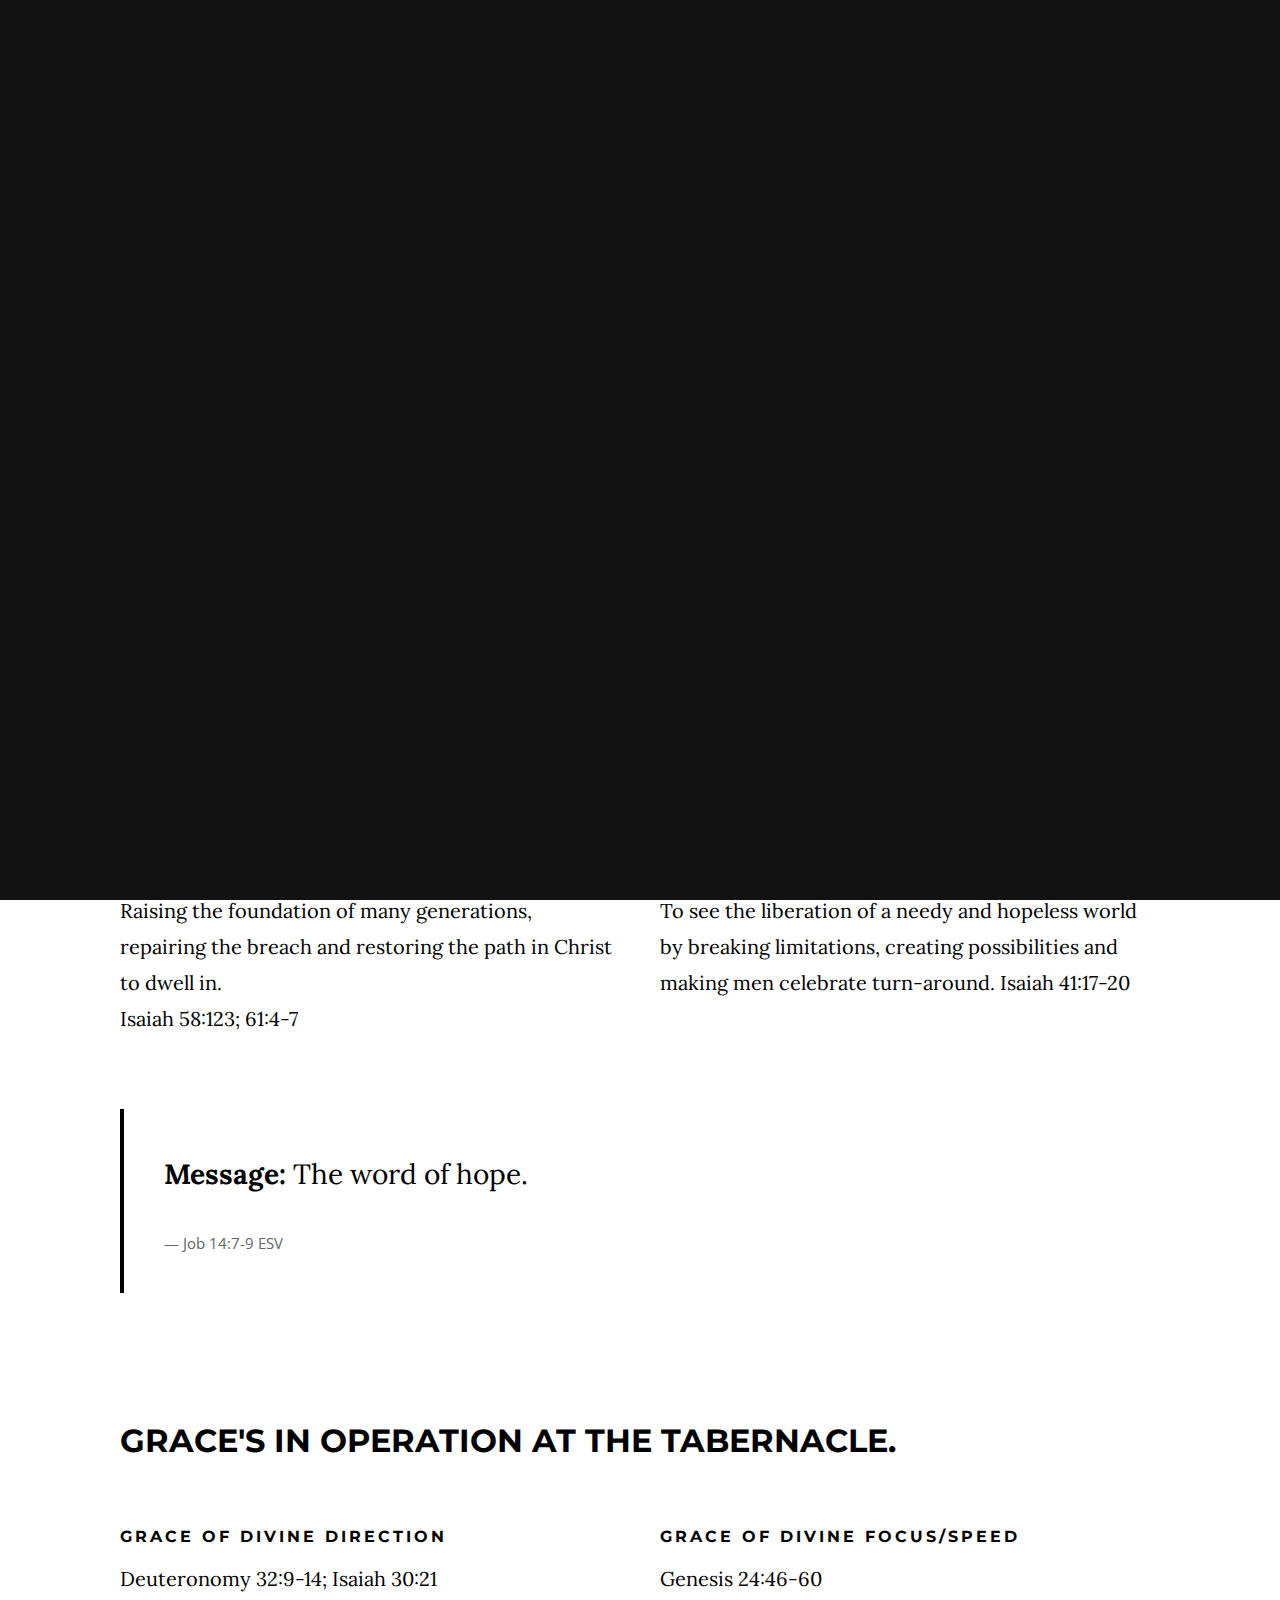
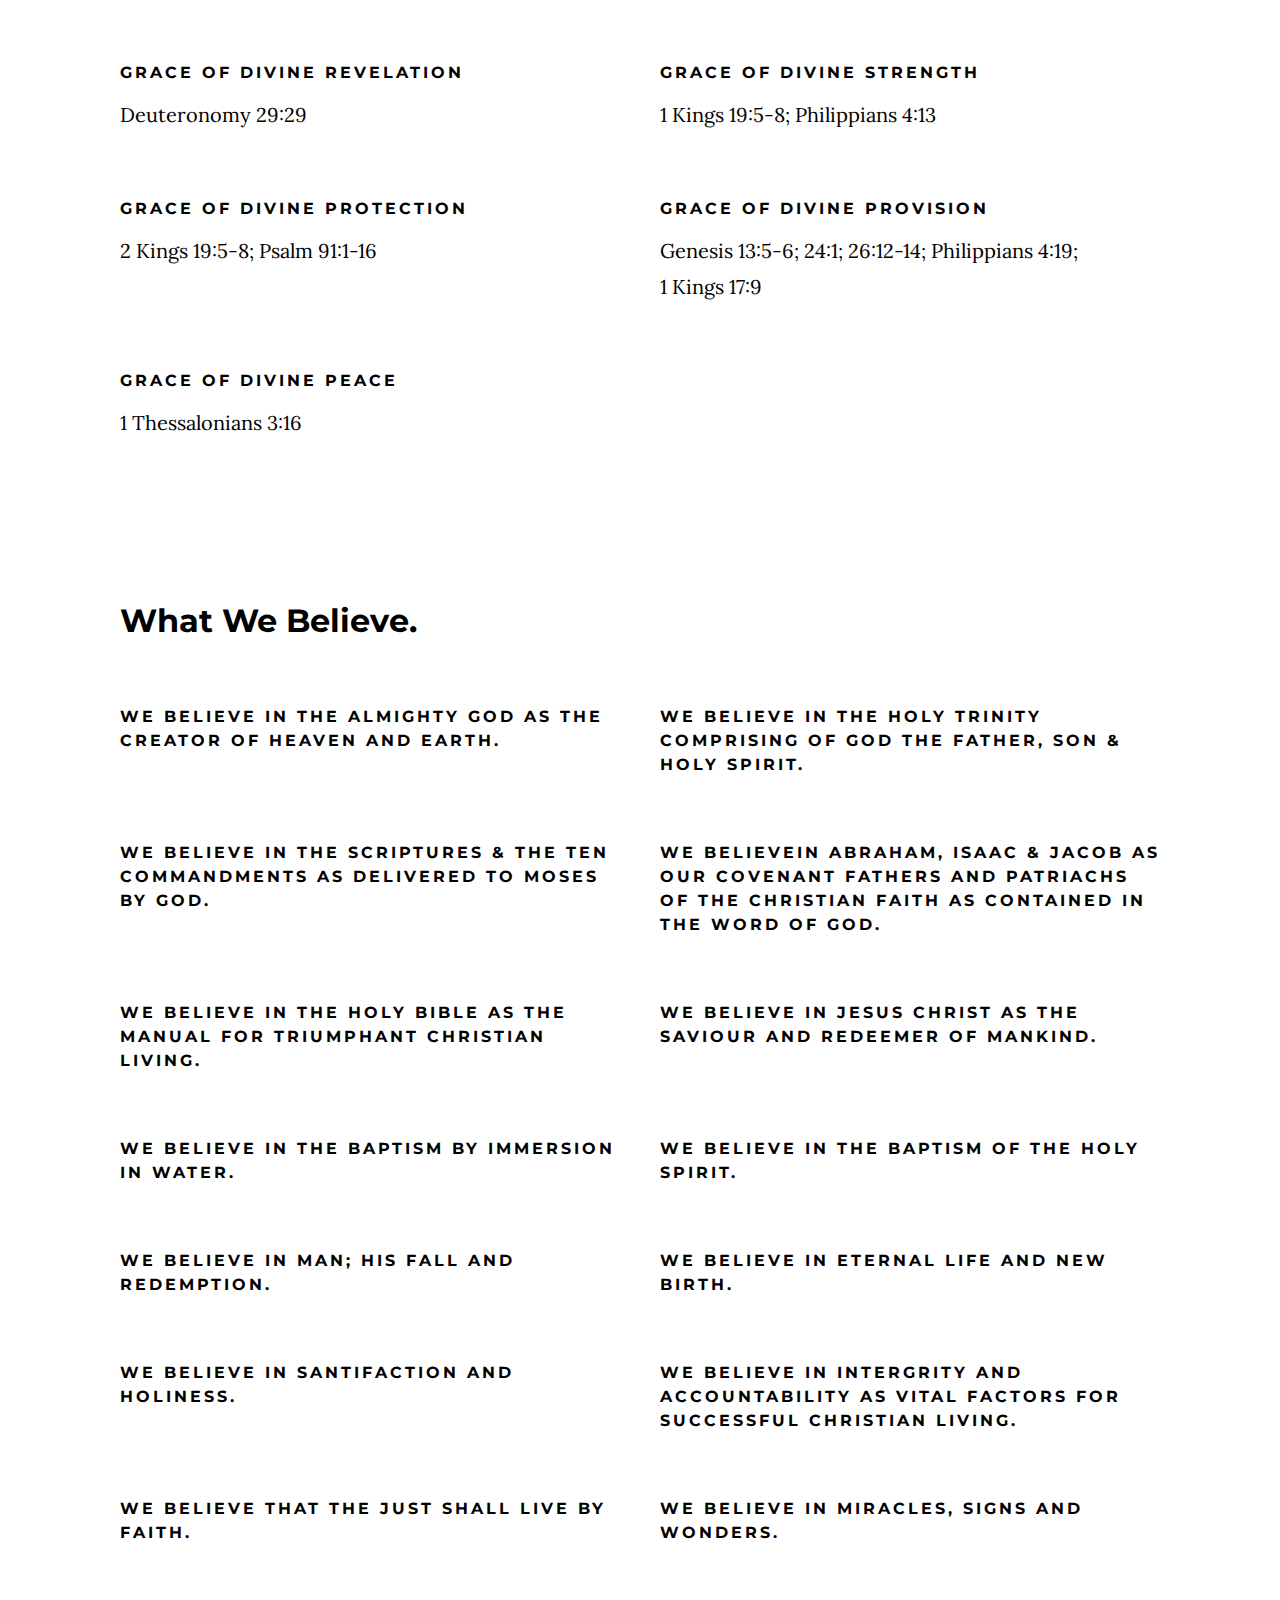
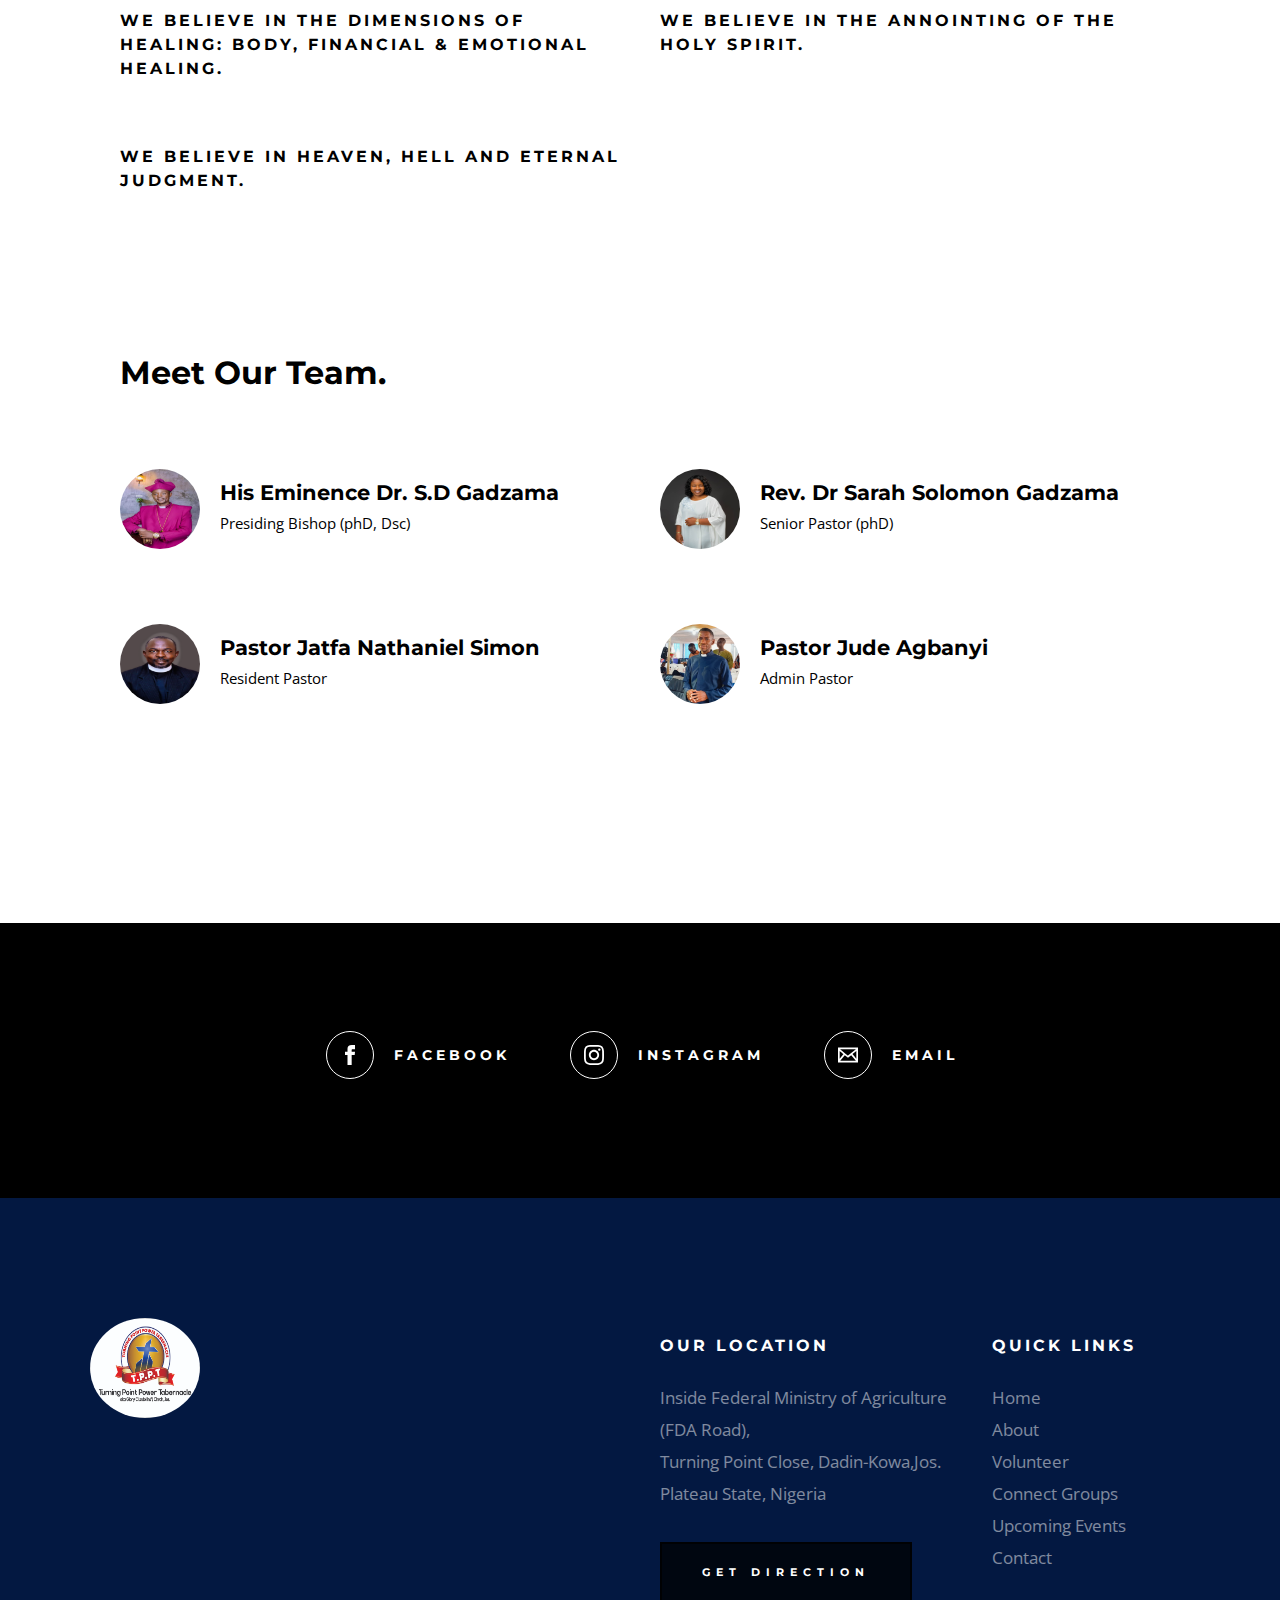
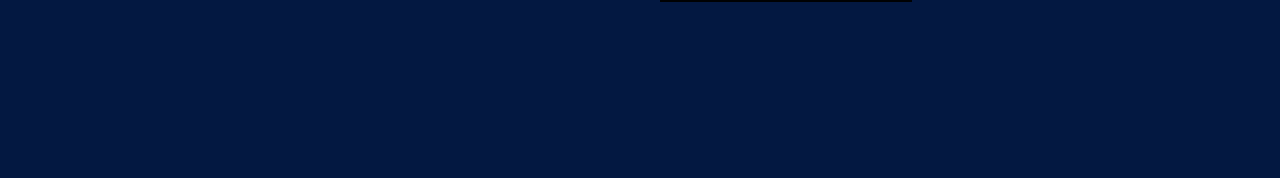
==== about.html @ caed2600 "first push" ====
<!DOCTYPE html>
<html class="no-js" lang="en">
<head>

    <!--- basic page needs
    ================================================== -->
    <meta charset="utf-8">
    <title>Tppt - About</title>
    <meta name="description" content="">
    <meta name="author" content="">

    <!-- mobile specific metas
    ================================================== -->
    <meta name="viewport" content="width=device-width, initial-scale=1">

    <!-- CSS
    ================================================== -->
    <link rel="stylesheet" href="css/base.css">
    <link rel="stylesheet" href="css/main.css">

    <!-- script
    ================================================== -->
    <script src="js/modernizr.js"></script>

    <!-- favicons
    ================================================== -->
    <link rel="apple-touch-icon" sizes="180x180" href="apple-touch-icon.png">
    <link rel="icon" type="image/png" sizes="32x32" href="favicon-32x32.png">
    <link rel="icon" type="image/png" sizes="16x16" href="favicon-16x16.png">
    <link rel="manifest" href="site.webmanifest">

</head>

<body id="top">

    <!-- preloader
    ================================================== -->
    <div id="preloader">
        <div id="loader" class="dots-jump">
            <div></div>
            <div></div>
            <div></div>
        </div>
    </div>


    <!-- header
    ================================================== -->
    <header class="s-header">

        <div class="header-logo">
            <a class="site-logo" href="index.html">
                <img src="images/Church Logo.jpg" alt="Homepage">
            </a>
        </div>

        <nav class="header-nav-wrap">
            <ul class="header-nav">
                <li><a href="index.html" title="Home">Home</a></li>
                <li class="current"><a href="about.html" title="About">About</a></li>
                <li><a href="events.html" title="Services">Events</a></li>
                <li><a href="contact.html" title="Contact us">Contact</a></li>	
            </ul>
        </nav>

        <a class="header-menu-toggle" href="#0"><span>Menu</span></a>

    </header> <!-- end s-header -->


    <!-- page header
    ================================================== -->
    <section class="page-header page-header--about">

        <div class="gradient-overlay"></div>
        <div class="row page-header__content">
            <div class="column">
                <h1>WE ARE TPPT</h1>
            </div>
        </div>

    </section> <!-- end page-header -->


    <!-- page content
    ================================================== -->
    <section class="page-content">

        <div class="row">
            <div class="column">

                <p class="lead drop-cap">
                   Mandate: Raise me a people of purpose that shall be honored,
                   men and women of affluence who shall have dominion by the 
                   demonstration of the power of God, teach them the principles,
                   it shall work anytime, any day, anywhere.
                   Isaiah 49:1-3
                </p>

                <div class="row">
                    <div class="column large-half medium-full">
                        <h2>Our Vision.</h2>
                        <p>
                        Raising the foundation of many generations, repairing 
                        the breach and restoring the path in Christ to dwell in. <br>
                        Isaiah 58:123; 61:4-7
                        </p>
                    </div>

                    <div class="column large-half medium-full">
                        <h2>Our Mission.</h2>
                        <p>
                        To see the liberation of a needy and hopeless world by
                        breaking limitations, creating possibilities and making
                        men celebrate turn-around.
                        Isaiah 41:17-20
                        </p>
                    </div>
                </div>

                <blockquote cite="http://where-i-got-my-info-from.com">
                    <p>
                    <b>Message:</b> The word of hope.
                    </p>
                    <cite>
                        <a href="#0">Job 14:7-9 ESV</a>
                    </cite>
                </blockquote>

                <br>

                <h2>GRACE'S IN OPERATION AT THE TABERNACLE.</h2>
                <div class="row block-large-1-2 block-1000-full block-list">
                    <div class="column block-list__item">
                        <h6>Grace of Divine Direction</h6>

                        <p>
                        Deuteronomy 32:9-14; Isaiah 30:21
                        </p>
                    </div>

                    <div class="column block-list__item">
                        <h6>Grace of Divine Focus/Speed</h6>

                        <p>
                        Genesis 24:46-60
                        </p>
                    </div>

                    <div class="column block-list__item">
                        <h6>Grace of Divine Revelation</h6>

                        <p>
                        Deuteronomy 29:29
                        </p>
                    </div>

                    <div class="column block-list__item">
                        <h6>Grace of Divine Strength</h6>

                        <p>
                        1 Kings 19:5-8; Philippians 4:13
                        </p>
                    </div>
                    <div class="column block-list__item">
                        <h6>Grace of Divine Protection</h6>

                        <p>
                        2 Kings 19:5-8; Psalm 91:1-16
                        </p>
                    </div>
                    <div class="column block-list__item">
                        <h6>Grace of Divine Provision</h6>

                        <p>
                        Genesis 13:5-6; 24:1; 26:12-14; Philippians 4:19;<br> 1 Kings 17:9
                        </p>
                    </div>
                    <div class="column block-list__item">
                        <h6>Grace of Divine Peace</h6>

                        <p>
                        1 Thessalonians 3:16
                        </p>
                    </div>

                </div> <!-- end block-list -->

                <br>

                <h2>What We Believe.</h2>

                <div class="row block-large-1-2 block-1000-full block-list">
                    <div class="column block-list__item">
                        <h6>We believe in the almighty God as
                            the creator of heaven and earth.</h6>
                        <p>
                       
                        </p>
                    </div>
                    <div class="column block-list__item">
                        <h6>
                        We believe in the Holy Trinity comprising of God the 
                        Father, Son & Holy Spirit.
                        </h6>
                        <p>

                        </p>
                    </div>
                    <div class="column block-list__item">
                        <h6>
                        We believe in the scriptures & the Ten Commandments as
                        delivered to Moses by God.
                        </h6>
                        <p>
                        
                        </p>
                    </div>
                    <div class="column block-list__item">
                        <h6>
                        We believein Abraham, Isaac & Jacob as our covenant 
                        fathers and Patriachs of the Christian faith as contained
                        in the word of God.
                        </h6>
                        <p>
                        
                        </p>
                    </div>
                    <div class="column block-list__item">
                        <h6>
                        We believe in the Holy Bible as the manual for
                        triumphant Christian living.
                        </h6>
                        <p>
                        
                        </p>
                    </div>
                    <div class="column block-list__item">
                        <h6>
                        We believe in Jesus Christ as the Saviour and redeemer of mankind.
                        </h6>
                        <p>
                        
                        </p>
                    </div>
                    <div class="column block-list__item">
                        <h6>
                        We believe in the baptism by immersion in water.
                        </h6>
                        <p>
                        
                        </p>
                    </div>
                    <div class="column block-list__item">
                        <h6>
                        We believe in the baptism of the Holy Spirit.
                        </h6>
                        <p>
                        
                        </p>
                    </div>
                    <div class="column block-list__item">
                        <h6>
                        We believe in man; his fall and redemption.
                        </h6>
                        <p>
                        
                        </p>
                    </div>
                    <div class="column block-list__item">
                        <h6>
                        We believe in eternal life and new birth.
                        </h6>
                        <p>
                        
                        </p>
                    </div>
                    <div class="column block-list__item">
                        <h6>
                        We believe in santifaction and holiness.
                        </h6>
                        <p>
                        
                        </p>
                    </div>
                    <div class="column block-list__item">
                        <h6>
                        We believe in intergrity and accountability as vital factors
                        for successful Christian living.
                        </h6>
                        <p>
                        
                        </p>
                    </div>
                    <div class="column block-list__item">
                        <h6>
                        We believe that the just shall live by faith.
                        </h6>
                        <p>
                        
                        </p>
                    </div>
                    <div class="column block-list__item">
                        <h6>
                        We believe in miracles, signs and wonders.
                        </h6>
                        <p>
                        
                        </p>
                    </div>
                    <div class="column block-list__item">
                        <h6>
                        We believe in the dimensions of healing: body, financial &
                        emotional healing.
                        </h6>
                        <p>
                        
                        </p>
                    </div>
                    <div class="column block-list__item">
                        <h6>
                        We believe in the annointing of the Holy Spirit.
                        </h6>
                        <p>
                        
                        </p>
                    </div>
                    <div class="column block-list__item">
                        <h6>
                        We believe in heaven, hell and eternal judgment.
                        </h6>
                        <p>
                        
                        </p>
                    </div>
                </div> <!-- end block-list -->

                <br>

                <h2>Meet Our Team.</h2>

                <div class="row block-large-1-2 block-tab-full church-staff">
                    <div class="column church-staff__item">
                        <div class="church-staff__header">
                            <div class="church-staff__picture">
                                <img src="images/avatars/IMG-20240428-WA0007.jpg" alt="">
                            </div>
                            <h4 class="church-staff__name">
                                His Eminence Dr. S.D Gadzama
                                <span class="church-staff__position">
                                    Presiding Bishop (phD, Dsc)
                                </span>
                            </h4>
                        </div>

                        <p>
                       
                        </p>
                    </div>

                    <div class="column church-staff__item">
                        <div class="church-staff__header">
                            <div class="church-staff__picture">
                                <img src="images/avatars/IMG-20240130-WA0029.jpg" alt="">
                            </div>
                            <h4 class="church-staff__name">
                                Rev. Dr Sarah Solomon Gadzama
                                <span class="church-staff__position">
                                    Senior Pastor (phD)
                                </span>
                            </h4>
                        </div>

                        <p>
                        
                        </p>
                    </div>

                    <div class="column church-staff__item">
                        <div class="church-staff__header">
                            <div class="church-staff__picture">
                                <img src="images/avatars/DSC_0619.jpg" alt="">
                            </div>
                            <h4 class="church-staff__name">
                                Pastor Jatfa Nathaniel Simon 
                                <span class="church-staff__position">
                                    Resident Pastor
                                </span>
                            </h4>
                        </div>
    
                        <p>
                        
                        </p>
                    </div>

                    <div class="column church-staff__item">
                        <div class="church-staff__header">
                            <div class="church-staff__picture">
                                <img src="images/avatars/SAVE_20240624_092114.jpg" alt="">
                            </div>
                            <h4 class="church-staff__name">
                                Pastor Jude Agbanyi
                                <span class="church-staff__position">
                                    Admin Pastor
                                </span>
                            </h4>
                        </div>
    
                        <p>
                        
                        </p>
                    </div>


                </div> <!-- end church staff -->

            </div>
        </div>

    </section> <!-- end page content -->


    <!-- Social
    ================================================== -->
    <section class="s-social">
            
        <div class="row social-content">
            <div class="column">
                <ul class="social-list">
                    <li class="social-list__item">
                        <a href="https://www.facebook.com/share/EWhKwpKGWEic99FN/?mibextid=qi2Omg" title="">
                            <span class="social-list__icon social-list__icon--facebook"></span>
                            <span class="social-list__text">Facebook</span>
                        </a>
                    </li>
                    <!-- <li class="social-list__item">
                        <a href="#0" title="">
                            <span class="social-list__icon social-list__icon--twitter"></span>
                            <span class="social-list__text">Twitter</span>
                        </a>
                    </li> -->
                    <li class="social-list__item">
                        <a href="https://www.instagram.com/turning_point_power_tabernacle?utm_source=qr&igsh=MW9lNXdpdnQ3dms4bA==" title="">
                            <span class="social-list__icon social-list__icon--instagram"></span>
                            <span class="social-list__text">Instagram</span>
                        </a>
                    </li>
                    <li class="social-list__item">
                        <a href="#0" title="">
                            <span class="social-list__icon social-list__icon--email"></span>
                            <span class="social-list__text">Email</span>
                        </a>
                    </li>
                </ul>
            </div>
        </div> <!-- end social-content -->

    </section> <!-- end s-social -->


    <!-- footer
    ================================================== -->
    <footer class="s-footer">

        <div class="row footer-top">
            <div class="column large-4 medium-5 tab-full">
                <div class="footer-logo">
                    <a class="site-footer-logo" href="index.html">
                        <img src="images/Church Logo.jpg" alt="Homepage">
                    </a>
                </div>  <!-- footer-logo -->
                <p>
                
                </p>
            </div>
            <div class="column large-half tab-full">
                <div class="row">
                    <div class="column large-7 medium-full">
                        <h4 class="h6">Our Location</h4>
                        <p>
                        Inside Federal Ministry of Agriculture (FDA Road), <br>
                        Turning Point Close, Dadin-Kowa,Jos. <br>
                        Plateau State, Nigeria
                        </p>
        
                        <p>
                        <a href="https://maps.app.goo.gl/9jNguGJndqTiwEg6A" target="_blank" class="btn btn--footer">Get Direction</a>
                        </p>
                    </div>
                    <div class="column large-5 medium-full">
                        <h4 class="h6">Quick Links</h4>
                        <ul class="footer-list">
                            <li><a href="index.html">Home</a></li>
                            <li><a href="about.html">About</a></li>
                            <li><a href="volunteer.html">Volunteer</a></li>
                            <li><a href="connect-group.html">Connect Groups</a></li>
                            <li><a href="events.html">Upcoming Events</a></li>
                            <li><a href="contact.html">Contact</a></li>
                        </ul>
                    </div>
                </div>
            </div>
        </div> <!-- end footer-top -->

        <div class="row footer-bottom">
            <div class="column ss-copyright">
              
            </div>
        </div> <!-- footer-bottom -->

        <div class="ss-go-top">
            <a class="smoothscroll" title="Back to Top" href="#top">
                <svg xmlns="http://www.w3.org/2000/svg" width="24" height="24" viewBox="0 0 24 24"><path d="M12 0l8 9h-6v15h-4v-15h-6z"/></svg>
            </a>
        </div> <!-- ss-go-top -->

    </footer> <!-- end s-footer -->


    <!-- Java Script
    ================================================== -->
    <script src="js/jquery-3.2.1.min.js"></script>
    <script src="js/plugins.js"></script>
    <script src="js/main.js"></script>

</body>
---- css/base.css ----
/* =================================================================== 
 *  Hesed Base Stylesheet
 *  Ver. 1.0.0
 *  07-25-2019
 *  ------------------------------------------------------------------
 *
 *  TOC:
 *	# imports 
 *	# normalize
 *	# grid v2.1.0
 *	# block grids
 *	# MISC
 *
 * =================================================================== */

/* ===================================================================
 * # imports 
 *
 * ------------------------------------------------------------------- */
@import url("https://fonts.googleapis.com/css?family=Montserrat:400,500,600,700|Open+Sans:300,400,500,600,700|Lora:400,400i,700,700i&display=swap");


/* ==========================================================================
 * # normalize
 * normalize.css v8.0.1 | MIT License |
 * github.com/necolas/normalize.css
 *
 * -------------------------------------------------------------------------- */

/* ------------------------------------------------------------------- 
 * ## document
 * ------------------------------------------------------------------- */

/* 1. Correct the line height in all browsers.
 * 2. Prevent adjustments of font size after orientation changes in iOS.*/
html {
	line-height: 1.15;  /* 1 */
	-webkit-text-size-adjust: 100%;  /* 2 */
}

/* ------------------------------------------------------------------- 
 * ## sections
 * ------------------------------------------------------------------- */

/* Remove the margin in all browsers. */
body {
	margin: 0;
}

/* Render the `main` element consistently in IE. */
main {
	display: block;
}

/* Correct the font size and margin on `h1` elements within `section` and
 * `article` contexts in Chrome, Firefox, and Safari. */
h1 {
	font-size: 2em;
	margin: 0.67em 0;
}

/* ------------------------------------------------------------------- 
 * ## grouping
 * ------------------------------------------------------------------- */

/* 1. Add the correct box sizing in Firefox.
 * 2. Show the overflow in Edge and IE. */
hr {
	box-sizing: content-box;  /* 1 */
	height: 0;  /* 1 */
	overflow: visible;  /* 2 */
}

/* 1. Correct the inheritance and scaling of font size in all browsers.
 * 2. Correct the odd `em` font sizing in all browsers. */
pre {
	font-family: monospace, monospace;  /* 1 */
	font-size: 1em;  /* 2 */
}

/* ------------------------------------------------------------------- 
 * ## text-level semantics
 * ------------------------------------------------------------------- */

/* Remove the gray background on active links in IE 10. */
a {
	background-color: transparent;
}

/* 1. Remove the bottom border in Chrome 57-
 * 2. Add the correct text decoration in Chrome, Edge, IE, Opera, and Safari. */
abbr[title] {
	border-bottom: none;  /* 1 */
	text-decoration: underline;  /* 2 */
	text-decoration: underline dotted;  /* 2 */
}

/* Add the correct font weight in Chrome, Edge, and Safari. */
b,
strong {
	font-weight: bolder;
}

/* 1. Correct the inheritance and scaling of font size in all browsers.
 * 2. Correct the odd `em` font sizing in all browsers. */
code,
kbd,
samp {
	font-family: monospace, monospace;  /* 1 */
	font-size: 1em;  /* 2 */
}

/* Add the correct font size in all browsers. */
small {
	font-size: 80%;
}

/* Prevent `sub` and `sup` elements from affecting the line height in
 * all browsers. */
sub,
sup {
	font-size: 75%;
	line-height: 0;
	position: relative;
	vertical-align: baseline;
}

sub {
	bottom: -0.25em;
}

sup {
	top: -0.5em;
}

/* ------------------------------------------------------------------- 
 * ## embedded content
 * ------------------------------------------------------------------- */

/* Remove the border on images inside links in IE 10. */
img {
	border-style: none;
}

/* ------------------------------------------------------------------- 
 * ## forms
 * ------------------------------------------------------------------- */

/* 1. Change the font styles in all browsers.
 * 2. Remove the margin in Firefox and Safari. */
button,
input,
optgroup,
select,
textarea {
	font-family: inherit;  /* 1 */
	font-size: 100%;  /* 1 */
	line-height: 1.15;  /* 1 */
	margin: 0;  /* 2 */
}

/* Show the overflow in IE.
 * 1. Show the overflow in Edge. */
button,
input {

	/* 1 */
	overflow: visible;
}

/* Remove the inheritance of text transform in Edge, Firefox, and IE.
 * 1. Remove the inheritance of text transform in Firefox. */
button,
select {

	/* 1 */
	text-transform: none;
}

/* Correct the inability to style clickable types in iOS and Safari. */
button,
[type="button"],
[type="reset"],
[type="submit"] {
	-webkit-appearance: button;
}

/* Remove the inner border and padding in Firefox. */
button::-moz-focus-inner,
[type="button"]::-moz-focus-inner,
[type="reset"]::-moz-focus-inner,
[type="submit"]::-moz-focus-inner {
	border-style: none;
	padding: 0;
}

/* Restore the focus styles unset by the previous rule. */
button:-moz-focusring,
[type="button"]:-moz-focusring,
[type="reset"]:-moz-focusring,
[type="submit"]:-moz-focusring {
	outline: 1px dotted ButtonText;
}

/* Correct the padding in Firefox. */
fieldset {
	padding: 0.35em 0.75em 0.625em;
}

/* 1. Correct the text wrapping in Edge and IE.
 * 2. Correct the color inheritance from `fieldset` elements in IE.
 * 3. Remove the padding so developers are not caught out when they zero out
 *    `fieldset` elements in all browsers. */
legend {
	box-sizing: border-box;  /* 1 */
	color: inherit;  /* 2 */
	display: table;  /* 1 */
	max-width: 100%;  /* 1 */
	padding: 0;  /* 3 */
	white-space: normal;  /* 1 */
}

/* Add the correct vertical alignment in Chrome, Firefox, and Opera. */
progress {
	vertical-align: baseline;
}

/* Remove the default vertical scrollbar in IE 10+. */
textarea {
	overflow: auto;
}

/* 1. Add the correct box sizing in IE 10.
 * 2. Remove the padding in IE 10. */
[type="checkbox"],
[type="radio"] {
	box-sizing: border-box;  /* 1 */
	padding: 0;  /* 2 */
}

/* Correct the cursor style of increment and decrement buttons in Chrome. */
[type="number"]::-webkit-inner-spin-button,
[type="number"]::-webkit-outer-spin-button {
	height: auto;
}

/* 1. Correct the odd appearance in Chrome and Safari.
 * 2. Correct the outline style in Safari. */
[type="search"] {
	-webkit-appearance: textfield;  /* 1 */
	outline-offset: -2px;  /* 2 */
}

/* Remove the inner padding in Chrome and Safari on macOS. */
[type="search"]::-webkit-search-decoration {
	-webkit-appearance: none;
}

/* 1. Correct the inability to style clickable types in iOS and Safari.
 * 2. Change font properties to `inherit` in Safari. */
::-webkit-file-upload-button {
	-webkit-appearance: button;  /* 1 */
	font: inherit;  /* 2 */
}

/* ------------------------------------------------------------------- 
 * ## interactive
 * ------------------------------------------------------------------- */

/* Add the correct display in Edge, IE 10+, and Firefox. */
details {
	display: block;
}

/* Add the correct display in all browsers. */
summary {
	display: list-item;
}

/* ------------------------------------------------------------------- 
 * ## misc
 * ------------------------------------------------------------------- */

/* Add the correct display in IE 10+. */
template {
	display: none;
}

/* Add the correct display in IE 10. */
[hidden] {
	display: none;
}


/* ===================================================================
 * # basic/base setup styles
 *
 * ------------------------------------------------------------------- */
html {
	font-size: 62.5%;
	box-sizing: border-box;
}

*,
*::before,
*::after {
	box-sizing: inherit;
}

body {
	font-weight: normal;
	line-height: 1;
	word-wrap: break-word;
	-moz-font-smoothing: grayscale;
	-moz-osx-font-smoothing: grayscale;
	-webkit-font-smoothing: antialiased;
	-webkit-overflow-scrolling: touch;
	-webkit-text-size-adjust: none;
}

/* ------------------------------------------------------------------- 
 * ## Media
 * ------------------------------------------------------------------- */
svg,
img,
video
embed,
iframe,
object {
	max-width: 100%;
	height: auto;
}

/* ------------------------------------------------------------------- 
 * ## Typography resets 
 * ------------------------------------------------------------------- */
div,
dl,
dt,
dd,
ul,
ol,
li,
h1,
h2,
h3,
h4,
h5,
h6,
pre,
form,
p,
blockquote,
th,
td {
	margin: 0;
	padding: 0;
}

p {
	font-size: inherit;
	text-rendering: optimizeLegibility;
}

em,
i {
	font-style: italic;
	line-height: inherit;
}

strong,
b {
	font-weight: bold;
	line-height: inherit;
}

small {
	font-size: 60%;
	line-height: inherit;
}

ol,
ul {
	list-style: none;
}

li {
	display: block;
}

/* ------------------------------------------------------------------- 
 * ## links
 * ------------------------------------------------------------------- */
a {
	text-decoration: none;
	line-height: inherit;
}

a img {
	border: none;
}

/* ------------------------------------------------------------------- 
 * ## inputs
 * ------------------------------------------------------------------- */
fieldset {
	margin: 0;
	padding: 0;
}

input[type="email"],
input[type="number"],
input[type="search"],
input[type="text"],
input[type="tel"],
input[type="url"],
input[type="password"],
textarea {
	-webkit-appearance: none;
	-moz-appearance: none;
	appearance: none;
}


/* ===================================================================
 * # grid v2.1.0
 *
 *   -----------------------------------------------------------------
 * - Grid breakpoints are based on MAXIMUM WIDTH media queries, 
 *   meaning they apply to that one breakpoint and ALL THOSE BELOW IT.
 * - Grid columns without a specified width will automatically layout 
 *   as equal width columns.
 * ------------------------------------------------------------------- */

/* rows
 * ------------------------------------- */
.row {
	width: 89%;
	max-width: 1340px;
	margin: 0 auto;
	display: -ms-flexbox;
	display: -webkit-flex;
	display: flex;
	-webkit-flex-flow: row wrap;
	-ms-flex-flow: row wrap;
	flex-flow: row wrap;
}

.row .row {
	width: auto;
	max-width: none;
	margin-left: -20px;
	margin-right: -20px;
}

/* columns
 * -------------------------------------- */
.column {
	-webkit-flex: 1 1 0%;
	-ms-flex: 1 1 0%;
	flex: 1 1 0%;
	padding: 0 20px;
}

.collapse > .column,
.column.collapse {
	padding: 0;
}

/* flex row containers utility classes
 * ----------------------------------------- */
.row.row-wrap {
	-webkit-flex-wrap: wrap;
	-ms-flex-wrap: wrap;
	flex-wrap: wrap;
}

.row.row-nowrap {
	-webkit-flex-wrap: nowrap;
	-ms-flex-wrap: none;
	flex-wrap: nowrap;
}

.row.row-y-top {
	-webkit-align-items: flex-start;
	-ms-flex-align: start;
	align-items: flex-start;
}

.row.row-y-bottom {
	-webkit-align-items: flex-end;
	-ms-flex-align: end;
	align-items: flex-end;
}

.row.row-y-center {
	-webkit-align-items: center;
	-ms-flex-align: center;
	align-items: center;
}

.row.row-stretch {
	-webkit-align-items: stretch;
	-ms-flex-align: stretch;
	align-items: stretch;
}

.row.row-baseline {
	-webkit-align-items: baseline;
	-ms-flex-align: baseline;
	align-items: baseline;
}

.row.row-x-left {
	-ms-flex-pack: start;
	-webkit-justify-content: flex-start;
	justify-content: flex-start;
}

.row.row-x-right {
	-ms-flex-pack: end;
	-webkit-justify-content: flex-end;
	justify-content: flex-end;
}

.row.row-x-center {
	-ms-flex-pack: center;
	-webkit-justify-content: center;
	justify-content: center;
}

/* flex item utility alignment classes
 * ----------------------------------------- */
.align-center {
	margin: auto;
	-webkit-align-self: center;
	-ms-flex-item-align: center;
	align-self: center;
}

.align-left {
	margin-right: auto;
	-webkit-align-self: center;
	-ms-flex-item-align: center;
	align-self: center;
}

.align-right {
	margin-left: auto;
	-webkit-align-self: center;
	-ms-flex-item-align: center;
	align-self: center;
}

.align-x-center {
	margin-right: auto;
	margin-left: auto;
}

.align-x-left {
	margin-right: auto;
}

.align-x-right {
	margin-left: auto;
}

.align-y-center {
	-webkit-align-self: center;
	-ms-flex-item-align: center;
	align-self: center;
}

.align-y-top {
	-webkit-align-self: flex-start;
	-ms-flex-item-align: start;
	align-self: flex-start;
}

.align-y-bottom {
	-webkit-align-self: flex-end;
	-ms-flex-item-align: end;
	align-self: flex-end;
}

/* large screen column widths 
 * -------------------------------------- */
.large-1 {
	-webkit-flex: 0 0 8.33333%;
	-ms-flex: 0 0 8.33333%;
	flex: 0 0 8.33333%;
	max-width: 8.33333%;
}

.large-2 {
	-webkit-flex: 0 0 16.66667%;
	-ms-flex: 0 0 16.66667%;
	flex: 0 0 16.66667%;
	max-width: 16.66667%;
}

.large-3 {
	-webkit-flex: 0 0 25%;
	-ms-flex: 0 0 25%;
	flex: 0 0 25%;
	max-width: 25%;
}

.large-4 {
	-webkit-flex: 0 0 33.33333%;
	-ms-flex: 0 0 33.33333%;
	flex: 0 0 33.33333%;
	max-width: 33.33333%;
}

.large-5 {
	-webkit-flex: 0 0 41.66667%;
	-ms-flex: 0 0 41.66667%;
	flex: 0 0 41.66667%;
	max-width: 41.66667%;
}

.large-6,
.large-half {
	-webkit-flex: 0 0 50%;
	-ms-flex: 0 0 50%;
	flex: 0 0 50%;
	max-width: 50%;
}

.large-7 {
	-webkit-flex: 0 0 58.33333%;
	-ms-flex: 0 0 58.33333%;
	flex: 0 0 58.33333%;
	max-width: 58.33333%;
}

.large-8 {
	-webkit-flex: 0 0 66.66667%;
	-ms-flex: 0 0 66.66667%;
	flex: 0 0 66.66667%;
	max-width: 66.66667%;
}

.large-9 {
	-webkit-flex: 0 0 75%;
	-ms-flex: 0 0 75%;
	flex: 0 0 75%;
	max-width: 75%;
}

.large-10 {
	-webkit-flex: 0 0 83.33333%;
	-ms-flex: 0 0 83.33333%;
	flex: 0 0 83.33333%;
	max-width: 83.33333%;
}

.large-11 {
	-webkit-flex: 0 0 91.66667%;
	-ms-flex: 0 0 91.66667%;
	flex: 0 0 91.66667%;
	max-width: 91.66667%;
}

.large-12,
.large-full {
	-webkit-flex: 0 0 100%;
	-ms-flex: 0 0 100%;
	flex: 0 0 100%;
	max-width: 100%;
}

/* ------------------------------------------------------------------- 
 * ## medium screen devices
 * ------------------------------------------------------------------- */
@media screen and (max-width:1200px) {
	.row .row {
		margin-left: -16px;
		margin-right: -16px;
	}

	.column {
		padding: 0 16px;
	}

	.medium-1 {
		-webkit-flex: 0 0 8.33333%;
		-ms-flex: 0 0 8.33333%;
		flex: 0 0 8.33333%;
		max-width: 8.33333%;
	}

	.medium-2 {
		-webkit-flex: 0 0 16.66667%;
		-ms-flex: 0 0 16.66667%;
		flex: 0 0 16.66667%;
		max-width: 16.66667%;
	}

	.medium-3 {
		-webkit-flex: 0 0 25%;
		-ms-flex: 0 0 25%;
		flex: 0 0 25%;
		max-width: 25%;
	}

	.medium-4 {
		-webkit-flex: 0 0 33.33333%;
		-ms-flex: 0 0 33.33333%;
		flex: 0 0 33.33333%;
		max-width: 33.33333%;
	}

	.medium-5 {
		-webkit-flex: 0 0 41.66667%;
		-ms-flex: 0 0 41.66667%;
		flex: 0 0 41.66667%;
		max-width: 41.66667%;
	}

	.medium-6,
	.medium-half {
		-webkit-flex: 0 0 50%;
		-ms-flex: 0 0 50%;
		flex: 0 0 50%;
		max-width: 50%;
	}

	.medium-7 {
		-webkit-flex: 0 0 58.33333%;
		-ms-flex: 0 0 58.33333%;
		flex: 0 0 58.33333%;
		max-width: 58.33333%;
	}

	.medium-8 {
		-webkit-flex: 0 0 66.66667%;
		-ms-flex: 0 0 66.66667%;
		flex: 0 0 66.66667%;
		max-width: 66.66667%;
	}

	.medium-9 {
		-webkit-flex: 0 0 75%;
		-ms-flex: 0 0 75%;
		flex: 0 0 75%;
		max-width: 75%;
	}

	.medium-10 {
		-webkit-flex: 0 0 83.33333%;
		-ms-flex: 0 0 83.33333%;
		flex: 0 0 83.33333%;
		max-width: 83.33333%;
	}

	.medium-11 {
		-webkit-flex: 0 0 91.66667%;
		-ms-flex: 0 0 91.66667%;
		flex: 0 0 91.66667%;
		max-width: 91.66667%;
	}

	.medium-12,
	.medium-full {
		-webkit-flex: 0 0 100%;
		-ms-flex: 0 0 100%;
		flex: 0 0 100%;
		max-width: 100%;
	}

}

/* ------------------------------------------------------------------- 
 * ## tablets
 * ------------------------------------------------------------------- */
@media screen and (max-width:800px) {
	.tab-1 {
		-webkit-flex: 0 0 8.33333%;
		-ms-flex: 0 0 8.33333%;
		flex: 0 0 8.33333%;
		max-width: 8.33333%;
	}

	.tab-2 {
		-webkit-flex: 0 0 16.66667%;
		-ms-flex: 0 0 16.66667%;
		flex: 0 0 16.66667%;
		max-width: 16.66667%;
	}

	.tab-3 {
		-webkit-flex: 0 0 25%;
		-ms-flex: 0 0 25%;
		flex: 0 0 25%;
		max-width: 25%;
	}

	.tab-4 {
		-webkit-flex: 0 0 33.33333%;
		-ms-flex: 0 0 33.33333%;
		flex: 0 0 33.33333%;
		max-width: 33.33333%;
	}

	.tab-5 {
		-webkit-flex: 0 0 41.66667%;
		-ms-flex: 0 0 41.66667%;
		flex: 0 0 41.66667%;
		max-width: 41.66667%;
	}

	.tab-6,
	.tab-half {
		-webkit-flex: 0 0 50%;
		-ms-flex: 0 0 50%;
		flex: 0 0 50%;
		max-width: 50%;
	}

	.tab-7 {
		-webkit-flex: 0 0 58.33333%;
		-ms-flex: 0 0 58.33333%;
		flex: 0 0 58.33333%;
		max-width: 58.33333%;
	}

	.tab-8 {
		-webkit-flex: 0 0 66.66667%;
		-ms-flex: 0 0 66.66667%;
		flex: 0 0 66.66667%;
		max-width: 66.66667%;
	}

	.tab-9 {
		-webkit-flex: 0 0 75%;
		-ms-flex: 0 0 75%;
		flex: 0 0 75%;
		max-width: 75%;
	}

	.tab-10 {
		-webkit-flex: 0 0 83.33333%;
		-ms-flex: 0 0 83.33333%;
		flex: 0 0 83.33333%;
		max-width: 83.33333%;
	}

	.tab-11 {
		-webkit-flex: 0 0 91.66667%;
		-ms-flex: 0 0 91.66667%;
		flex: 0 0 91.66667%;
		max-width: 91.66667%;
	}

	.tab-12,
	.tab-full {
		-webkit-flex: 0 0 100%;
		-ms-flex: 0 0 100%;
		flex: 0 0 100%;
		max-width: 100%;
	}

	.hide-on-tablet {
		display: none;
	}

}

/* ------------------------------------------------------------------- 
 * ## mobile devices 
 * ------------------------------------------------------------------- */
@media screen and (max-width:600px) {
	.row {
		width: 100%;
		padding-left: 25px;
		padding-right: 25px;
	}

	.row .row {
		margin-left: -10px;
		margin-right: -10px;
		padding-left: 0;
		padding-right: 0;
	}

	.column {
		padding: 0 10px;
	}

	.mob-1 {
		-webkit-flex: 0 0 8.33333%;
		-ms-flex: 0 0 8.33333%;
		flex: 0 0 8.33333%;
		max-width: 8.33333%;
	}

	.mob-2 {
		-webkit-flex: 0 0 16.66667%;
		-ms-flex: 0 0 16.66667%;
		flex: 0 0 16.66667%;
		max-width: 16.66667%;
	}

	.mob-3 {
		-webkit-flex: 0 0 25%;
		-ms-flex: 0 0 25%;
		flex: 0 0 25%;
		max-width: 25%;
	}

	.mob-4 {
		-webkit-flex: 0 0 33.33333%;
		-ms-flex: 0 0 33.33333%;
		flex: 0 0 33.33333%;
		max-width: 33.33333%;
	}

	.mob-5 {
		-webkit-flex: 0 0 41.66667%;
		-ms-flex: 0 0 41.66667%;
		flex: 0 0 41.66667%;
		max-width: 41.66667%;
	}

	.mob-6,
	.mob-half {
		-webkit-flex: 0 0 50%;
		-ms-flex: 0 0 50%;
		flex: 0 0 50%;
		max-width: 50%;
	}

	.mob-7 {
		-webkit-flex: 0 0 58.33333%;
		-ms-flex: 0 0 58.33333%;
		flex: 0 0 58.33333%;
		max-width: 58.33333%;
	}

	.mob-8 {
		-webkit-flex: 0 0 66.66667%;
		-ms-flex: 0 0 66.66667%;
		flex: 0 0 66.66667%;
		max-width: 66.66667%;
	}

	.mob-9 {
		-webkit-flex: 0 0 75%;
		-ms-flex: 0 0 75%;
		flex: 0 0 75%;
		max-width: 75%;
	}

	.mob-10 {
		-webkit-flex: 0 0 83.33333%;
		-ms-flex: 0 0 83.33333%;
		flex: 0 0 83.33333%;
		max-width: 83.33333%;
	}

	.mob-11 {
		-webkit-flex: 0 0 91.66667%;
		-ms-flex: 0 0 91.66667%;
		flex: 0 0 91.66667%;
		max-width: 91.66667%;
	}

	.mob-12,
	.mob-full {
		-webkit-flex: 0 0 100%;
		-ms-flex: 0 0 100%;
		flex: 0 0 100%;
		max-width: 100%;
	}

	.hide-on-mobile {
		display: none;
	}

}

/* ------------------------------------------------------------------- 
 * ## small mobile devices <= 400px
 * ------------------------------------------------------------------- */
@media screen and (max-width:400px) {
	.row {
		padding-left: 22px;
		padding-right: 22px;
	}

	.row .row {
		margin-left: 0;
		margin-right: 0;
	}

	.column {
		-webkit-flex: 0 0 100%;
		-ms-flex: 0 0 100%;
		flex: 0 0 100%;
		max-width: 100%;
		width: 100%;
		margin-left: 0;
		margin-right: 0;
		padding: 0;
	}

}


/* ===================================================================
 * # block grids
 *
 * -------------------------------------------------------------------
 * Equally-sized columns define at parent/row level.
 * ------------------------------------------------------------------- */
.block-large-1-8 > .column {
	-webkit-flex: 0 0 12.5%;
	-ms-flex: 0 0 12.5%;
	flex: 0 0 12.5%;
	max-width: 12.5%;
}

.block-large-1-6 > .column {
	-webkit-flex: 0 0 16.66667%;
	-ms-flex: 0 0 16.66667%;
	flex: 0 0 16.66667%;
	max-width: 16.66667%;
}

.block-large-1-5 > .column {
	-webkit-flex: 0 0 20%;
	-ms-flex: 0 0 20%;
	flex: 0 0 20%;
	max-width: 20%;
}

.block-large-1-4 > .column {
	-webkit-flex: 0 0 25%;
	-ms-flex: 0 0 25%;
	flex: 0 0 25%;
	max-width: 25%;
}

.block-large-1-3 > .column {
	-webkit-flex: 0 0 33.33333%;
	-ms-flex: 0 0 33.33333%;
	flex: 0 0 33.33333%;
	max-width: 33.33333%;
}

.block-large-1-2 > .column {
	-webkit-flex: 0 0 50%;
	-ms-flex: 0 0 50%;
	flex: 0 0 50%;
	max-width: 50%;
}

.block-large-full > .column {
	-webkit-flex: 0 0 100%;
	-ms-flex: 0 0 100%;
	flex: 0 0 100%;
	max-width: 100%;
}

/* ------------------------------------------------------------------- 
 * ## block grids - medium screen devices
 * ------------------------------------------------------------------- */
@media screen and (max-width:1200px) {
	.block-medium-1-8 > .column {
		-webkit-flex: 0 0 12.5%;
		-ms-flex: 0 0 12.5%;
		flex: 0 0 12.5%;
		max-width: 12.5%;
	}

	.block-medium-1-6 > .column {
		-webkit-flex: 0 0 16.66667%;
		-ms-flex: 0 0 16.66667%;
		flex: 0 0 16.66667%;
		max-width: 16.66667%;
	}

	.block-medium-1-5 > .column {
		-webkit-flex: 0 0 20%;
		-ms-flex: 0 0 20%;
		flex: 0 0 20%;
		max-width: 20%;
	}

	.block-medium-1-4 > .column {
		-webkit-flex: 0 0 25%;
		-ms-flex: 0 0 25%;
		flex: 0 0 25%;
		max-width: 25%;
	}

	.block-medium-1-3 > .column {
		-webkit-flex: 0 0 33.33333%;
		-ms-flex: 0 0 33.33333%;
		flex: 0 0 33.33333%;
		max-width: 33.33333%;
	}

	.block-medium-1-2 > .column {
		-webkit-flex: 0 0 50%;
		-ms-flex: 0 0 50%;
		flex: 0 0 50%;
		max-width: 50%;
	}

	.block-medium-full > .column {
		-webkit-flex: 0 0 100%;
		-ms-flex: 0 0 100%;
		flex: 0 0 100%;
		max-width: 100%;
	}

}

/* ------------------------------------------------------------------- 
 * ## block grids - tablets
 * ------------------------------------------------------------------- */
@media screen and (max-width:800px) {
	.block-tab-1-8 > .column {
		-webkit-flex: 0 0 12.5%;
		-ms-flex: 0 0 12.5%;
		flex: 0 0 12.5%;
		max-width: 12.5%;
	}

	.block-tab-1-6 > .column {
		-webkit-flex: 0 0 16.66667%;
		-ms-flex: 0 0 16.66667%;
		flex: 0 0 16.66667%;
		max-width: 16.66667%;
	}

	.block-tab-1-5 > .column {
		-webkit-flex: 0 0 20%;
		-ms-flex: 0 0 20%;
		flex: 0 0 20%;
		max-width: 20%;
	}

	.block-tab-1-4 > .column {
		-webkit-flex: 0 0 25%;
		-ms-flex: 0 0 25%;
		flex: 0 0 25%;
		max-width: 25%;
	}

	.block-tab-1-3 > .column {
		-webkit-flex: 0 0 33.33333%;
		-ms-flex: 0 0 33.33333%;
		flex: 0 0 33.33333%;
		max-width: 33.33333%;
	}

	.block-tab-1-2 > .column {
		-webkit-flex: 0 0 50%;
		-ms-flex: 0 0 50%;
		flex: 0 0 50%;
		max-width: 50%;
	}

	.block-tab-full > .column {
		-webkit-flex: 0 0 100%;
		-ms-flex: 0 0 100%;
		flex: 0 0 100%;
		max-width: 100%;
	}

}

/* ------------------------------------------------------------------- 
 * ## block grids - mobile devices
 * ------------------------------------------------------------------- */
@media screen and (max-width:600px) {
	.block-mob-1-8 > .column {
		-webkit-flex: 0 0 12.5%;
		-ms-flex: 0 0 12.5%;
		flex: 0 0 12.5%;
		max-width: 12.5%;
	}

	.block-mob-1-6 > .column {
		-webkit-flex: 0 0 16.66667%;
		-ms-flex: 0 0 16.66667%;
		flex: 0 0 16.66667%;
		max-width: 16.66667%;
	}

	.block-mob-1-5 > .column {
		-webkit-flex: 0 0 20%;
		-ms-flex: 0 0 20%;
		flex: 0 0 20%;
		max-width: 20%;
	}

	.block-mob-1-4 > .column {
		-webkit-flex: 0 0 25%;
		-ms-flex: 0 0 25%;
		flex: 0 0 25%;
		max-width: 25%;
	}

	.block-mob-1-3 > .column {
		-webkit-flex: 0 0 33.33333%;
		-ms-flex: 0 0 33.33333%;
		flex: 0 0 33.33333%;
		max-width: 33.33333%;
	}

	.block-mob-1-2 > .column {
		-webkit-flex: 0 0 50%;
		-ms-flex: 0 0 50%;
		flex: 0 0 50%;
		max-width: 50%;
	}

	.block-mob-full > .column {
		-webkit-flex: 0 0 100%;
		-ms-flex: 0 0 100%;
		flex: 0 0 100%;
		max-width: 100%;
	}

}

/* ------------------------------------------------------------------- 
 * ## block grids - small mobile devices <= 400px
 * ------------------------------------------------------------------- */
@media screen and (max-width:400px) {
	.stack > .column {
		-webkit-flex: 0 0 100%;
		-ms-flex: 0 0 100%;
		flex: 0 0 100%;
		max-width: 100%;
		width: 100%;
		margin-left: 0;
		margin-right: 0;
		padding: 0;
	}

}


/* ===================================================================
 * # MISC
 *
 * ------------------------------------------------------------------- */
.h-group:after {
	content: "";
	display: table;
	clear: both;
}

/* misc helper classes
 * -------------------------------------- */
.is-hidden {
	display: none;
}

.is-invisible {
	visibility: hidden;
}

.h-antialiased {
	-webkit-font-smoothing: antialiased;
	-moz-osx-font-smoothing: grayscale;
}

.h-overflow-hidden {
	overflow: hidden;
}

.h-remove-bottom {
	margin-bottom: 0;
}

.h-add-half-bottom {
	margin-bottom: 1.6rem !important;
}

.h-add-bottom {
	margin-bottom: 3.2rem !important;
}

.h-no-border {
	border: none;
}

.h-full-width {
	width: 100%;
}

.h-text-center {
	text-align: center;
}

.h-text-left {
	text-align: left;
}

.h-text-right {
	text-align: right;
}

.h-pull-left {
	float: left;
}

.h-pull-right {
	float: right;
}

/*# sourceMappingURL=base.css.map */
---- css/main.css ----
/* =================================================================== 
 *  Hesed Main Stylesheet
 *  Template Ver. 1.0.0
 *  06-26-2019
 *  ------------------------------------------------------------------
 *
 *  TOC:
 *  # custom block grid STACK breakpoints
 *  # base style overrides
 *    ## links
 *  # typography & general theme styles
 *    ## lists
 *    ## responsive video container
 *    ## floated image
 *    ## tables
 *    ## spacing 
 *  # preloader
 *  # forms
 *    ## style placeholder text
 *    ## change autocomplete styles in Chrome
 *  # buttons
 *  # additional components
 *    ## additional typo styles
 *    ## skillbars
 *    ## alert box
 *    ## pagination
 *  # common and reusable styles
 *    ## events list
 *    ## block list
 *  # site header
 *    ## header logo
 *    ## main navigation
 *    ## mobile menu toggle
 *  # hero
 *    ## hero left bar
 *    ## hero content
 *    ## hero content buttons
 *    ## hero social
 *    ## hero scroll
 *    ## hero animations
 *  # about
 *    ## about content
 *    ## schedule of services
 *  # connect
 *  # events
 *  # current series
 *    ## series image
 *    ## series content
 *    ## series buttons
 *    ## series subscribe
 *  # social
 *  # footer
 *    ## footer logo
 *    ## footer list
 *    ## copyright
 *    ## go to top
 *  # page styles and page components
 *    ## page header
 *    ## page content
 *    ## about page
 *    ## event page
 *
 * =================================================================== */


/* ===================================================================
 * # custom block grid STACK breakpoints
 *
 * ------------------------------------------------------------------- */
@media screen and (max-width:1000px) {
  .block-1000-full > .column {
    -webkit-flex: 0 0 100%;
    -ms-flex: 0 0 100%;
    flex: 0 0 100%;
    max-width: 100%;
  }

}

@media screen and (max-width:900px) {
  .block-900-full > .column {
    -webkit-flex: 0 0 100%;
    -ms-flex: 0 0 100%;
    flex: 0 0 100%;
    max-width: 100%;
  }

}


/* ===================================================================
 * # base style overrides
 *
 * ------------------------------------------------------------------- */
html {
  font-size: 10px;
}

@media screen and (max-width:400px) {
  html {
    font-size: 9.5px;
  }

}

html,
body {
  height: 100%;
}

body {
  background: #121212;
  font-family: "Lora", serif;
  font-size: 2rem;
  font-style: normal;
  font-weight: normal;
  line-height: 1.8;
  color: #000000;
  margin: 0;
  padding: 0;
  position: relative;
}

/* ------------------------------------------------------------------- 
 * ## links
 * ------------------------------------------------------------------- */
a {
  color: #020b38;
  transition: all 0.3s ease-in-out;
}

a:hover,
a:focus,
a:active {
  color: #037c82;
}

a:hover,
a:active {
  outline: 0;
}

/* ===================================================================
 * # typography & general theme styles
 * 
 * ------------------------------------------------------------------- */
h1, h2, h3, h4, h5, h6, .h1, .h2, .h3, .h4, .h5, .h6 {
  font-family: "Montserrat", sans-serif;
  font-weight: 700;
  font-style: normal;
  color: #000000;
  font-variant-ligatures: common-ligatures;
  text-rendering: optimizeLegibility;
}

h1, .h1, h2, .h2, h3, .h3, h4, .h4 {
  margin-top: 6rem;
  margin-bottom: 1.6rem;
}

@media screen and (max-width:600px) {
  h1, .h1, h2, .h2, h3, .h3, h4, .h4 {
    margin-top: 5.6rem;
  }

}

h5, .h5, h6, .h6 {
  margin-top: 4.8rem;
  margin-bottom: 1.2rem;
}

@media screen and (max-width:600px) {
  h5, .h5, h6, .h6 {
    margin-top: 4.4rem;
    margin-bottom: 0.8rem;
  }

}

h1, .h1 {
  font-size: 3.6rem;
  line-height: 1.222;
}

@media screen and (max-width:600px) {
  h1, .h1 {
    font-size: 3.3rem;
  }

}

h2,
.h2 {
  font-size: 3.2rem;
  line-height: 1.25;
}

h3, .h3 {
  font-size: 2.4rem;
  line-height: 1.167;
}

h4, .h4 {
  font-size: 2.1rem;
  line-height: 1.333;
}

h5, .h5 {
  font-size: 1.8rem;
  line-height: 1.333;
}

h6, .h6 {
  font-size: 1.6rem;
  line-height: 1.5;
  text-transform: uppercase;
  letter-spacing: .3rem;
}

p img {
  margin: 0;
}

p.lead {
  font-family: "Lora", serif;
  font-weight: 500;
  font-size: 2.8rem;
  line-height: 1.857;
  margin-bottom: 3.6rem;
  color: #000000;
}

@media screen and (max-width:1200px) {
  p.lead {
    font-size: 2.6rem;
  }

}

@media screen and (max-width:600px) {
  p.lead {
    font-size: 2.2rem;
  }

}

em,
i,
strong,
b {
  font-size: inherit;
  line-height: inherit;
}

em,
i {
  font-family: "Lora", serif;
  font-style: italic;
}

strong,
b {
  font-family: "Lora", serif;
  font-weight: 700;
}

small {
  font-size: 1.2rem;
  line-height: inherit;
}

blockquote {
  margin: 4rem 0;
  padding: 4rem 4rem;
  border-left: 4px solid black;
  position: relative;
}

@media screen and (max-width:600px) {
  blockquote {
    padding: 3.2rem 3.2rem;
  }

}

@media screen and (max-width:400px) {
  blockquote {
    padding: 2.8rem 2.8rem;
  }

}

blockquote p {
  font-family: "Lora", serif;
  font-weight: 400;
  padding: 0;
  font-size: 2.8rem;
  line-height: 1.857;
  color: #000000;
}

@media screen and (max-width:1200px) {
  blockquote p {
    font-size: 2.6rem;
  }

}

@media screen and (max-width:600px) {
  blockquote p {
    font-size: 2.2rem;
  }

}

blockquote cite {
  display: block;
  font-family: "Open Sans", sans-serif;
  font-size: 1.5rem;
  font-style: normal;
  line-height: 1.333;
}

blockquote cite:before {
  content: "\2014 \0020";
}

blockquote cite,
blockquote cite a,
blockquote cite a:visited {
  color: #646464;
  border: none;
}

abbr {
  font-family: "Lora", serif;
  font-weight: 700;
  font-variant: small-caps;
  text-transform: lowercase;
  letter-spacing: .05rem;
  color: #646464;
}

var,
kbd,
samp,
code,
pre {
  font-family: Consolas, "Andale Mono", Courier, "Courier New", monospace;
}

pre {
  padding: 2.4rem 3.2rem 3.2rem;
  background: #efefef;
  overflow-x: auto;
}

code {
  font-size: 1.4rem;
  margin: 0 .2rem;
  padding: .4rem .8rem;
  white-space: nowrap;
  background: #efefef;
  border: 1px solid #d3d3d3;
  color: #000000;
  border-radius: 3px;
}

pre > code {
  display: block;
  white-space: pre;
  line-height: 2;
  padding: 0;
  margin: 0;
}

pre.prettyprint > code {
  border: none;
}

del {
  text-decoration: line-through;
}

abbr[title],
dfn[title] {
  border-bottom: 1px dotted;
  cursor: help;
  text-decoration: none;
}

mark {
  background: #fff099;
  color: #000000;
}

hr {
  border: solid #e0e0e0;
  border-width: 1px 0 0;
  clear: both;
  margin: 8rem 0 9.6rem;
  height: 0;
}

/* ------------------------------------------------------------------- 
 * ## lists
 * ------------------------------------------------------------------- */
ol {
  list-style: decimal;
}

ul {
  list-style: disc;
}

li {
  display: list-item;
}

ol,
ul {
  margin-left: 1.6rem;
}

ul li {
  padding-left: .4rem;
}

ul ul,
ul ol,
ol ol,
ol ul {
  margin: .8rem 0 .8rem 1.6rem;
}

ul.disc li {
  display: list-item;
  list-style: none;
  padding: 0 0 0 .8rem;
  position: relative;
}

ul.disc li::before {
  content: "";
  display: inline-block;
  width: 8px;
  height: 8px;
  border-radius: 50%;
  background: #3b0d11;
  position: absolute;
  left: -16px;
  top: 11px;
  vertical-align: middle;
}

dt {
  margin: 0;
  color: #3b0d11;
}

dd {
  margin: 0 0 0 2rem;
}

/* ------------------------------------------------------------------- 
 * ## responsive video container
 * ------------------------------------------------------------------- */
.video-container {
  position: relative;
  padding-bottom: 56.25%;
  height: 0;
  overflow: hidden;
}

.video-container iframe,
.video-container object,
.video-container embed,
.video-container video {
  position: absolute;
  top: 0;
  left: 0;
  width: 100%;
  height: 100%;
}

/* ------------------------------------------------------------------- 
 * ## floated image
 * ------------------------------------------------------------------- */
img.h-pull-right {
  margin: 1.2rem 0 1.2rem 2.8rem;
}

img.h-pull-left {
  margin: 1.2rem 2.8rem 1.2rem 0;
}

/* ------------------------------------------------------------------- 
 * ## tables
 * ------------------------------------------------------------------- */
table {
  border-width: 0;
  width: 100%;
  max-width: 100%;
  font-family: "Lora", serif;
  border-collapse: collapse;
}

th,
td {
  padding: 1.5rem 3.2rem;
  text-align: left;
  border-bottom: 1px solid #e0e0e0;
}

th {
  color: #000000;
  font-family: "Montserrat", sans-serif;
  font-weight: 700;
}

th:first-child,
td:first-child {
  padding-left: 0;
}

th:last-child,
td:last-child {
  padding-right: 0;
}

.table-responsive {
  overflow-x: auto;
  -webkit-overflow-scrolling: touch;
}

/* ------------------------------------------------------------------- 
 * ## spacing
 * ------------------------------------------------------------------- */
button,
.btn {
  margin-bottom: 1.6rem;
}

fieldset {
  margin-bottom: 1.6rem;
}

input,
textarea,
select,
pre,
blockquote,
figure,
table,
p,
ul,
ol,
dl,
form,
.video-container,
.ss-custom-select {
  margin-bottom: 3.2rem;
}


/* ===================================================================
 * # preloader
 *
 * ------------------------------------------------------------------- */
#preloader {
  position: fixed;
  top: 0;
  left: 0;
  right: 0;
  bottom: 0;
  background: #121212;
  z-index: 500;
  height: 100vh;
  width: 100%;
  overflow: hidden;
}

.no-js #preloader,
.oldie #preloader {
  display: none;
}

#loader {
  position: absolute;
  left: 50%;
  top: 50%;
  width: 6px;
  height: 6px;
  padding: 0;
  display: inline-block;
  -webkit-transform: translate3d(-50%, -50%, 0);
  transform: translate3d(-50%, -50%, 0);
}

#loader > div {
  content: "";
  background: #ffffff;
  width: 6px;
  height: 6px;
  position: absolute;
  top: 0;
  left: 0;
  border-radius: 50%;
}

#loader > div:nth-of-type(1) {
  left: 15px;
}

#loader > div:nth-of-type(3) {
  left: -15px;
}

/* dots jump */
.dots-jump > div {
  -webkit-animation: dots-jump 1.2s infinite ease;
  animation: dots-jump 1.2s infinite ease;
  animation-delay: 0.2s;
}

.dots-jump > div:nth-of-type(1) {
  animation-delay: 0.4s;
}

.dots-jump > div:nth-of-type(3) {
  animation-delay: 0s;
}

@-webkit-keyframes dots-jump {
  0% {
    top: 0;
  }

  40% {
    top: -6px;
  }

  80% {
    top: 0;
  }

}

@keyframes dots-jump {
  0% {
    top: 0;
  }

  40% {
    top: -6px;
  }

  80% {
    top: 0;
  }

}

/* dots fade */
.dots-fade > div {
  -webkit-animation: dots-fade 1.6s infinite ease;
  animation: dots-fade 1.6s infinite ease;
  animation-delay: 0.4s;
}

.dots-fade > div:nth-of-type(1) {
  animation-delay: 0.8s;
}

.dots-fade > div:nth-of-type(3) {
  animation-delay: 0s;
}

@-webkit-keyframes dots-fade {
  0% {
    opacity: 1;
  }

  40% {
    opacity: 0.2;
  }

  80% {
    opacity: 1;
  }

}

@keyframes dots-fade {
  0% {
    opacity: 1;
  }

  40% {
    opacity: 0.2;
  }

  80% {
    opacity: 1;
  }

}

/* dots pulse */
.dots-pulse > div {
  -webkit-animation: dots-pulse 1.2s infinite ease;
  animation: dots-pulse 1.2s infinite ease;
  animation-delay: 0.2s;
}

.dots-pulse > div:nth-of-type(1) {
  animation-delay: 0.4s;
}

.dots-pulse > div:nth-of-type(3) {
  animation-delay: 0s;
}

@-webkit-keyframes dots-pulse {
  0% {
    -webkit-transform: scale(1);
    transform: scale(1);
  }

  40% {
    -webkit-transform: scale(1.1);
    transform: scale(1.3);
  }

  80% {
    -webkit-transform: scale(1);
    transform: scale(1);
  }

}

@keyframes dots-pulse {
  0% {
    -webkit-transform: scale(1);
    transform: scale(1);
  }

  40% {
    -webkit-transform: scale(1.1);
    transform: scale(1.3);
  }

  80% {
    -webkit-transform: scale(1);
    transform: scale(1);
  }

}


/* ===================================================================
 * # forms
 *
 * ------------------------------------------------------------------- */
fieldset {
  border: none;
}

input[type="email"],
input[type="number"],
input[type="search"],
input[type="text"],
input[type="tel"],
input[type="url"],
input[type="password"],
textarea,
select {
  display: block;
  height: 6.8rem;
  padding: 1.8rem 0 1.5rem;
  border: 0;
  outline: none;
  color: #000000;
  font-family: "Open Sans", sans-serif;
  font-size: 1.6rem;
  line-height: 3.2rem;
  max-width: 100%;
  background: transparent;
  border-bottom: 1px solid #d3d3d3;
  transition: all .3s ease-in-out;
}

.ss-custom-select {
  position: relative;
  padding: 0;
}

.ss-custom-select select {
  -webkit-appearance: none;
  -moz-appearance: none;
  appearance: none;
  text-indent: 0.01px;
  text-overflow: '';
  margin: 0;
  line-height: 3rem;
  vertical-align: middle;
}

.ss-custom-select select option {
  padding-left: 2rem;
  padding-right: 2rem;
}

.ss-custom-select select::-ms-expand {
  display: none;
}

.ss-custom-select::after {
  border-bottom: 2px solid #000000;
  border-right: 2px solid #000000;
  content: '';
  display: block;
  height: 8px;
  width: 8px;
  margin-top: -7px;
  pointer-events: none;
  position: absolute;
  right: 2.4rem;
  top: 50%;
  transition: all 0.15s ease-in-out;
  -webkit-transform-origin: 66% 66%;
  transform-origin: 66% 66%;
  -webkit-transform: rotate(45deg);
  transform: rotate(45deg);
}

textarea {
  min-height: 25.6rem;
}

input[type="email"]:focus,
input[type="number"]:focus,
input[type="search"]:focus,
input[type="text"]:focus,
input[type="tel"]:focus,
input[type="url"]:focus,
input[type="password"]:focus,
textarea:focus,
select:focus {
  color: #000000;
  border-bottom: 1px solid #000000;
}

label,
legend {
  font-family: "Open Sans", sans-serif;
  font-weight: 700;
  font-size: 1.4rem;
  margin-bottom: .8rem;
  line-height: 1.714;
  color: #000000;
  display: block;
}

input[type="checkbox"],
input[type="radio"] {
  display: inline;
}

label > .label-text {
  display: inline-block;
  margin-left: 1rem;
  font-family: "Open Sans", sans-serif;
  line-height: inherit;
}

label > input[type="checkbox"],
label > input[type="radio"] {
  margin: 0;
  position: relative;
  top: .2rem;
}

/* ------------------------------------------------------------------- 
 * ## style placeholder text
 * ------------------------------------------------------------------- */
::-webkit-input-placeholder {

  /* WebKit, Blink, Edge */
  color: #8c8c8c;
}

:-moz-placeholder {

  /* Mozilla Firefox 4 to 18 */
  color: #8c8c8c;
  opacity: 1;
}

::-moz-placeholder {

  /* Mozilla Firefox 19+ */
  color: #8c8c8c;
  opacity: 1;
}

:-ms-input-placeholder {

  /* Internet Explorer 10-11 */
  color: #8c8c8c;
}

::-ms-input-placeholder {

  /* Microsoft Edge */
  color: #8c8c8c;
}

::placeholder {

  /* Most modern browsers support this now. */
  color: #8c8c8c;
}

.placeholder {
  color: #8c8c8c !important;
}

/* ------------------------------------------------------------------- 
 * ## change autocomplete styles in Chrome
 * ------------------------------------------------------------------- */
input:-webkit-autofill,
input:-webkit-autofill:hover,
input:-webkit-autofill:focus
input:-webkit-autofill,
textarea:-webkit-autofill,
textarea:-webkit-autofill:hover
textarea:-webkit-autofill:focus,
select:-webkit-autofill,
select:-webkit-autofill:hover,
select:-webkit-autofill:focus {
  -webkit-text-fill-color: #3b0d11;
  transition: background-color 5000s ease-in-out 0s;
}


/* ===================================================================
 * # buttons
 *
 * ------------------------------------------------------------------- */
.btn,
button,
input[type="submit"],
input[type="reset"],
input[type="button"] {
  display: inline-block;
  font-family: "Montserrat", sans-serif;
  font-weight: 700;
  font-size: 1.1rem;
  text-transform: uppercase;
  letter-spacing: .6rem;
  height: 6rem;
  line-height: 5.6rem;
  padding: 0 3.2rem;
  margin: 0 .4rem 1.6rem 0;
  color: #ffffff;
  text-decoration: none;
  text-align: center;
  white-space: nowrap;
  cursor: pointer;
  transition: all .3s ease-in-out;
  -webkit-font-smoothing: antialiased;
  -moz-osx-font-smoothing: grayscale;
  background-color: #272727;
  border: 0.2rem solid #272727;
}

.btn:hover,
button:hover,
input[type="submit"]:hover,
input[type="reset"]:hover,
input[type="button"]:hover,
.btn:focus,
button:focus,
input[type="submit"]:focus,
input[type="reset"]:focus,
input[type="button"]:focus {
  background-color: #000000;
  border-color: #000000;
  color: #ffffff;
  outline: 0;
}

/* button primary
 * ------------------------------------------------- */
.btn.btn--primary,
button.btn--primary,
input[type="submit"].btn--primary,
input[type="reset"].btn--primary,
input[type="button"].btn--primary {
  background: #040030;
  border-color: #000530;
  color: #ffffff;
}

.btn.btn--primary:hover,
button.btn--primary:hover,
input[type="submit"].btn--primary:hover,
input[type="reset"].btn--primary:hover,
input[type="button"].btn--primary:hover,
.btn.btn--primary:focus,
button.btn--primary:focus,
input[type="submit"].btn--primary:focus,
input[type="reset"].btn--primary:focus,
input[type="button"].btn--primary:focus {
  background: #000000;
  border-color: #000000;
}

/* button modifiers
 * ------------------------------------------------- */
.btn.h-full-width,
button.h-full-width {
  width: 100%;
  margin-right: 0;
}

.btn--small,
button.btn--small {
  height: 5.6rem !important;
  line-height: 5.2rem !important;
}

.btn--medium,
button.btn--medium {
  height: 6.4rem !important;
  line-height: 6rem !important;
}

.btn--large,
button.btn--large {
  height: 6.8rem !important;
  line-height: 6.4rem !important;
}

.btn--stroke,
button.btn--stroke {
  background: transparent !important;
  border: 0.2rem solid #000000;
  color: #000000;
}

.btn--stroke:hover,
button.btn--stroke:hover {
  background: #000000 !important;
  border: 0.2rem solid #000000;
  color: #ffffff;
}

.btn--pill,
button.btn--pill {
  padding-left: 3.2rem !important;
  padding-right: 3.2rem !important;
  border-radius: 1000px !important;
}

button::-moz-focus-inner,
input::-moz-focus-inner {
  border: 0;
  padding: 0;
}


/* =================================================================== 
 * # additional components
 *
 * ------------------------------------------------------------------- */

/* ------------------------------------------------------------------- 
 * ## additional typo styles
 * ------------------------------------------------------------------- */
.drop-cap:first-letter {
  float: left;
  font-family: "Lora", serif;
  font-weight: 700;
  font-size: 3.6em;
  line-height: 1;
  padding: 0 0.125em 0 0;
  text-transform: uppercase;
  background: transparent;
  color: #000000;
}

/* line definition style 
 * ----------------------------------------------- */
.lining dt,
.lining dd {
  display: inline;
  margin: 0;
}

.lining dt + dt:before,
.lining dd + dt:before {
  content: "\A";
  white-space: pre;
}

.lining dd + dd:before {
  content: ", ";
}

.lining dd + dd:before {
  content: ", ";
}

.lining dd:before {
  content: ": ";
  margin-left: -0.2em;
}

/* dictionary definition style 
 * ----------------------------------------------- */
.dictionary-style dt {
  display: inline;
  counter-reset: definitions;
}

.dictionary-style dt + dt:before {
  content: ", ";
  margin-left: -0.2em;
}

.dictionary-style dd {
  display: block;
  counter-increment: definitions;
}

.dictionary-style dd:before {
  content: counter(definitions, decimal) ". ";
}

/** 
 * Pull Quotes
 * -----------
 * markup:
 *
 * <aside class="pull-quote">
 *    <blockquote>
 *      <p></p>
 *    </blockquote>
 *  </aside>
 *
 * --------------------------------------------------------------------- */
.pull-quote {
  position: relative;
  padding: 2.4rem 0;
}

.pull-quote blockquote {
  background-color: #efefef;
  border: none;
  margin: 0;
  padding-top: 9.6rem;
  position: relative;
}

.pull-quote blockquote:before {
  content: "";
  display: block;
  height: 3.2rem;
  width: 3.2rem;
  background-repeat: no-repeat;
  background: center center;
  background-size: contain;
  background-image: url(../images/icons/icon-quote.svg);
  position: absolute;
  top: 4rem;
  left: 4rem;
}

/** 
 * Stats Tab
 * ---------
 * markup:
 *
 * <ul class="stats-tabs">
 *    <li><a href="#">[value]<em>[name]</em></a></li>
 *  </ul>
 *
 * Extend this object into your markup.
 *
 * --------------------------------------------------------------------- */
.stats-tabs {
  padding: 0;
  margin: 3.2rem 0;
}

.stats-tabs li {
  display: inline-block;
  margin: 0 1.6rem 3.2rem 0;
  padding: 0 1.5rem 0 0;
  border-right: 1px solid #d3d3d3;
}

.stats-tabs li:last-child {
  margin: 0;
  padding: 0;
  border: none;
}

.stats-tabs li a {
  display: inline-block;
  font-size: 2.5rem;
  font-family: "Montserrat", sans-serif;
  font-weight: 700;
  border: none;
  color: #000000;
}

.stats-tabs li a:hover {
  color: #3b0d11;
}

.stats-tabs li a em {
  display: block;
  margin: .8rem 0 0 0;
  font-family: "Open Sans", sans-serif;
  font-size: 1.5rem;
  font-weight: normal;
  font-style: normal;
  color: #646464;
}

/* ------------------------------------------------------------------- 
 * ## skillbars
 * ------------------------------------------------------------------- */
.skill-bars {
  list-style: none;
  margin: 6.8rem 0 3.2rem;
}

.skill-bars li {
  height: .4rem;
  background: #c3c3c3;
  width: 100%;
  margin-bottom: 6.8rem;
  padding: 0;
  position: relative;
}

.skill-bars li strong {
  position: absolute;
  left: 0;
  top: -4rem;
  font-family: "Montserrat", sans-serif;
  font-weight: 700;
  color: #000000;
  text-transform: uppercase;
  letter-spacing: .2rem;
  font-size: 1.4rem;
  line-height: 2.4rem;
}

.skill-bars li .progress {
  background: #000000;
  position: relative;
  height: 100%;
}

.skill-bars li .progress span {
  position: absolute;
  right: 0;
  top: -3.6rem;
  display: block;
  font-family: "Montserrat", sans-serif;
  color: #ffffff;
  font-size: 1.1rem;
  line-height: 1;
  background: #000000;
  padding: .8rem .8rem;
  border-radius: 3px;
}

.skill-bars li .progress span::after {
  position: absolute;
  left: 50%;
  bottom: -10px;
  margin-left: -5px;
  width: 0;
  height: 0;
  border: 5px solid transparent;
  border-top-color: #000000;
  content: "";
}

.skill-bars li .percent5 {
  width: 5%;
}

.skill-bars li .percent10 {
  width: 10%;
}

.skill-bars li .percent15 {
  width: 15%;
}

.skill-bars li .percent20 {
  width: 20%;
}

.skill-bars li .percent25 {
  width: 25%;
}

.skill-bars li .percent30 {
  width: 30%;
}

.skill-bars li .percent35 {
  width: 35%;
}

.skill-bars li .percent40 {
  width: 40%;
}

.skill-bars li .percent45 {
  width: 45%;
}

.skill-bars li .percent50 {
  width: 50%;
}

.skill-bars li .percent55 {
  width: 55%;
}

.skill-bars li .percent60 {
  width: 60%;
}

.skill-bars li .percent65 {
  width: 65%;
}

.skill-bars li .percent70 {
  width: 70%;
}

.skill-bars li .percent75 {
  width: 75%;
}

.skill-bars li .percent80 {
  width: 80%;
}

.skill-bars li .percent85 {
  width: 85%;
}

.skill-bars li .percent90 {
  width: 90%;
}

.skill-bars li .percent95 {
  width: 95%;
}

.skill-bars li .percent100 {
  width: 100%;
}

/* ------------------------------------------------------------------- 
 * ## alert box
 * ------------------------------------------------------------------- */
.alert-box {
  padding: 2.4rem 4rem 2.4rem 3.2rem;
  position: relative;
  margin-bottom: 3.2rem;
  border-radius: 3px;
  font-family: "Open Sans", sans-serif;
  font-weight: 600;
  font-size: 1.5rem;
  line-height: 1.6;
}

.alert-box__close {
  position: absolute;
  display: block;
  right: 1.6rem;
  top: 1.6rem;
  cursor: pointer;
  width: 12px;
  height: 12px;
}

.alert-box__close::before,
.alert-box__close::after {
  content: '';
  position: absolute;
  display: inline-block;
  width: 2px;
  height: 12px;
  top: 0;
  left: 5px;
}

.alert-box__close::before {
  -webkit-transform: rotate(45deg);
  transform: rotate(45deg);
}

.alert-box__close::after {
  -webkit-transform: rotate(-45deg);
  transform: rotate(-45deg);
}

.alert-box--error {
  background-color: #ffd1d2;
  color: #dd4043;
}

.alert-box--error .alert-box__close::before,
.alert-box--error .alert-box__close::after {
  background-color: #dd4043;
}

.alert-box--success {
  background-color: #c8e675;
  color: #637533;
}

.alert-box--success .alert-box__close::before,
.alert-box--success .alert-box__close::after {
  background-color: #637533;
}

.alert-box--info {
  background-color: #d5ebfb;
  color: #387fb2;
}

.alert-box--info .alert-box__close::before,
.alert-box--info .alert-box__close::after {
  background-color: #387fb2;
}

.alert-box--notice {
  background-color: #fff099;
  color: #827217;
}

.alert-box--notice .alert-box__close::before,
.alert-box--notice .alert-box__close::after {
  background-color: #827217;
}

/* -------------------------------------------------------------------
 * ## pagination
 * ------------------------------------------------------------------- */
.pgn {
  margin: 3.2rem auto 3.2rem;
  text-align: center;
}

.pgn ul {
  display: inline-block;
  list-style: none;
  margin-left: 0;
  position: relative;
  padding: 0 6rem;
}

.pgn ul li {
  display: inline-block;
  margin: 0;
  padding: 0;
}

.pgn__num {
  font-family: "Montserrat", sans-serif;
  font-weight: 700;
  font-size: 1.7rem;
  line-height: 3.2rem;
  display: inline-block;
  padding: .2rem 1.2rem;
  height: 3.6rem;
  margin: .2rem .2rem;
  color: #000000;
  transition: all, .3s, ease-in-out;
}

.pgn__num:hover {
  background: #e0e0e0;
  color: #000000;
}

.pgn .current,
.pgn .current:hover {
  background-color: #000000;
  color: white;
}

.pgn .inactive,
.pgn .inactive:hover {
  opacity: 0.4;
  cursor: default;
}

.pgn__prev,
.pgn__next {
  display: block;
  background-repeat: no-repeat;
  background-size: 16px 16px;
  background-position: center;
  height: 3.6rem;
  width: 4.8rem;
  line-height: 2rem;
  padding: 0;
  margin: 0;
  opacity: 1;
  font: 0/0 a;
  text-shadow: none;
  color: transparent;
  transition: all, .2s, ease-in-out;
  position: absolute;
  top: 50%;
  -webkit-transform: translate3d(0, -50%, 0);
  transform: translate3d(0, -50%, 0);
}

.pgn__prev:hover,
.pgn__next:hover {
  background-color: #e0e0e0;
}

.pgn__prev {
  background-image: url("../images/icons/icon-arrow-left.svg");
  left: 0;
}

.pgn__next {
  background-image: url("../images/icons/icon-arrow-right.svg");
  right: 0;
}

.pgn__prev.inactive,
.pgn__next.inactive {
  opacity: 0.4;
  cursor: default;
}

.pgn__prev.inactive:hover,
.pgn__next.inactive:hover {
  background-color: transparent;
}

/* ------------------------------------------------------------------- 
 * responsive:
 * pagination
 * ------------------------------------------------------------------- */
@media screen and (max-width:600px) {
  .pgn ul {
    padding: 0 5.2rem;
  }

}


/* ===================================================================
 * # common and reusable styles
 *
 * ------------------------------------------------------------------- */
.wide {
  max-width: 1400px;
}

.wider {
  max-width: 1600px;
}

.narrow {
  max-width: 930px;
}

.subhead {
  font-family: "Montserrat", sans-serif;
  font-size: 1.6rem;
  font-weight: 700;
  line-height: 1.5;
  text-transform: uppercase;
  letter-spacing: .3rem;
  color: #fb8b23;
  margin-top: 0;
  margin-bottom: .4rem;
  margin-left: 4px;
}

.display-1 {
  font-family: "Montserrat", sans-serif;
  font-weight: 700;
  font-size: 3.6rem;
  line-height: 1.222;
  margin-top: 0;
  margin-bottom: 2.8rem;
}

/* ------------------------------------------------------------------- 
 * ## events list
 * ------------------------------------------------------------------- */
.events-list .column:nth-child(2n+1) {
  padding-right: 2.4vw;
}

.events-list .column:nth-child(2n+2) {
  padding-left: 2.4vw;
}

.events-list__item {
  margin-bottom: 4rem;
}

.events-list__item-title a {
  color: #000000;
  border-bottom: 1px solid transparent;
}

.events-list__item-title a:hover,
.events-list__item-title a:focus {
  color: #0d143e;
  border-bottom: 1px solid #0d143e;
}

.events-list__meta {
  list-style: none;
  font-family: "Montserrat", sans-serif;
  font-size: 1.2rem;
  font-weight: 600;
  line-height: 1.667;
  text-transform: uppercase;
  letter-spacing: .25rem;
  color: #000000;
  margin-left: 0;
  border-top: 1px solid #e0e0e0;
}

.events-list__meta li {
  padding-top: 2rem;
  padding-bottom: 2rem;
  padding-right: 2rem;
  padding-left: 4.8rem;
  border-bottom: 1px solid #e0e0e0;
  position: relative;
}

.events-list__meta li::before {
  content: "";
  display: block;
  height: 2.1rem;
  width: 2.1rem;
  background-repeat: no-repeat;
  background-position: center center;
  background-size: contain;
  position: absolute;
  top: 1.8rem;
  left: .8rem;
}

.events-list__meta .events-list__meta-date::before {
  background-image: url(../images/icons/icon-calendar.svg);
}

.events-list__meta .events-list__meta-time::before {
  background-image: url(../images/icons/icon-time.svg);
}

.events-list__meta .events-list__meta-location::before {
  background-image: url(../images/icons/icon-location.svg);
  height: 2.6rem;
  width: 2.6rem;
}

/* ------------------------------------------------------------------- 
 * ## block list
 * ------------------------------------------------------------------- */
.block-list {
  margin-top: 6.4rem;
  counter-reset: ctr;
}

.block-list h1,
.block-list h2,
.block-list h3,
.block-list h4,
.block-list h5,
.block-list h6 {
  margin-top: 0;
}

.block-list__item {
  margin-bottom: 3.2rem;
}

.block-list__title-with-num {
  padding-left: 6.2rem;
  margin-bottom: 3.2rem;
  position: relative;
}

.block-list__title-with-num::before {
  content: counter(ctr);
  counter-increment: ctr;
  display: block;
  font-family: "Montserrat", sans-serif;
  font-size: 2rem;
  font-weight: 700;
  text-align: center;
  color: #ffffff;
  background-color: #3b0d11;
  height: 4.8rem;
  width: 4.8rem;
  line-height: 4.8rem;
  border-radius: 50%;
  position: absolute;
  left: 0;
  top: -1rem;
}

/* ------------------------------------------------------------------- 
 * responsive:
 * common and reusable styles
 * ------------------------------------------------------------------- */
@media screen and (max-width:1200px) {
  .display-1 {
    font-size: 3.2rem;
  }

}

@media screen and (max-width:1000px) {
  .events-list .column:nth-child(2n+1) {
    padding-right: 2.2vw;
  }

  .events-list .column:nth-child(2n+2) {
    padding-left: 2.2vw;
  }

}

@media screen and (max-width:900px) {
  .events-list .column:nth-child(2n+1) {
    padding-right: 16px;
  }

  .events-list .column:nth-child(2n+2) {
    padding-left: 16px;
  }

}

@media screen and (max-width:600px) {
  .events-list .column:nth-child(2n+1) {
    padding-right: 10px;
  }

  .events-list .column:nth-child(2n+2) {
    padding-left: 10px;
  }

}

@media screen and (max-width:400px) {
  .events-list .column:nth-child(2n+1) {
    padding-right: 0;
  }

  .events-list .column:nth-child(2n+2) {
    padding-left: 0;
  }

}


/* ===================================================================
 * # site header
 *
 * ------------------------------------------------------------------- */
.s-header {
  z-index: 100;
  height: 7.2rem;
  width: 100%;
  position: absolute;
  top: 2.8rem;
  left: 0;
}

/* -------------------------------------------------------------------
 * ## header logo
 * ------------------------------------------------------------------- */
.header-logo {
  z-index: 102;
  display: inline-block;
  margin: 0;
  padding: 0;
  transition: all .3s;
  -webkit-transform: translate3d(0, -50%, 0);
  transform: translate3d(0, -50%, 0);
  position: absolute;
  left: 11rem;
  top: 50%;
  border-radius: 0%;
}

.header-logo::before {
  content: "";
  display: block;
  background-color: rgba(255, 255, 255, 0.5);
  height: 5px;
  width: 9rem;
  position: absolute;
  top: 50%;
  left: -11rem;
}

.header-logo a {
  display: block;
  padding: 0;
  outline: 0;
  border: none;
}

.header-logo img {
  width: 110px;
  height: 100px;
  border-radius: 50%;
}

/* -------------------------------------------------------------------
 * ## main navigation
 * ------------------------------------------------------------------- */
.header-nav-wrap {
  z-index: 101;
  position: absolute;
  right: 4.4rem;
  top: 1.2rem;
}

.header-nav {
  list-style: none;
  font-family: "Montserrat", sans-serif;
  font-size: .9rem;
  line-height: 4.8rem;
  text-transform: uppercase;
  letter-spacing: .35rem;
  
}

.header-nav a {
  color: rgba(255, 255, 255, 0.8);
}

.header-nav a:hover,
.header-nav a:focus {
  color: #0d143e;
}

.header-nav li {
  display: inline-block;
  margin: 0 .8rem;
}

/* ------------------------------------------------------------------- 
 * ## mobile menu toggle
 * ------------------------------------------------------------------- */
.header-menu-toggle {
  z-index: 102;
  display: none;
  height: 4.2rem;
  width: 4.2rem;
  line-height: 4.2rem;
  font-family: "Lora", serif;
  font-size: 1.4rem;
  text-transform: uppercase;
  letter-spacing: .2rem;
  color: rgba(255, 255, 255, 0.5);
  transition: all .3s;
  position: absolute;
  right: 32px;
  top: 1rem;
}

.header-menu-toggle:hover,
.header-menu-toggle:focus {
  color: #ffffff;
}

.header-menu-toggle span {
  display: block;
  width: 2.4rem;
  height: 2px;
  background-color: #ffffff;
  transition: all .5s;
  font: 0/0 a;
  text-shadow: none;
  color: transparent;
  margin-top: -1px;
  position: absolute;
  top: 50%;
  left: .9rem;
  right: auto;
  bottom: auto;
}

.header-menu-toggle span::before,
.header-menu-toggle span::after {
  content: '';
  width: 100%;
  height: 100%;
  background-color: inherit;
  transition: all .5s;
  position: absolute;
  left: 0;
}

.header-menu-toggle span::before {
  top: -.9rem;
}

.header-menu-toggle span::after {
  bottom: -.9rem;
}

.header-menu-toggle.is-clicked span {
  background-color: rgba(255, 255, 255, 0);
  transition: all .1s;
}

.header-menu-toggle.is-clicked span::before,
.header-menu-toggle.is-clicked span::after {
  background-color: white;
}

.header-menu-toggle.is-clicked span::before {
  top: 0;
  -webkit-transform: rotate(135deg);
  transform: rotate(135deg);
}

.header-menu-toggle.is-clicked span::after {
  bottom: 0;
  -webkit-transform: rotate(225deg);
  transform: rotate(225deg);
}

/* ------------------------------------------------------------------- 
 * responsive:
 * header
 * ------------------------------------------------------------------- */
@media screen and (max-width:1400px) {
  .header-logo {
    left: 9.8rem;
  }

  .header-logo::before {
    width: 7.8rem;
    left: -9.8rem;
  }

}

@media screen and (max-width:1200px) {
  .header-nav li {
    margin: 0 .6rem;
  }

}

@media screen and (max-width:1000px) {
  .header-logo {
    left: 8.8rem;
  }

  .header-logo::before {
    width: 6.8rem;
    left: -8.8rem;
  }

}

@media screen and (max-width:800px) {
  .header-nav-wrap {
    display: none;
    height: auto;
    width: 100%;
    background-color: black;
    padding: 14rem 4.4rem 6.4rem;
    position: absolute;
    top: -2.8rem;
    left: 0;
  }

  .header-nav-wrap .header-nav {
    display: block;
    height: auto;
    font-size: 10px;
    margin: 0 0 4rem 0;
    padding-left: 0;
    border-top: 1px solid rgba(255, 255, 255, 0.06);
  }

  .header-nav-wrap .header-nav li {
    display: block;
    margin: 0;
    padding: 0;
    border-bottom: 1px solid rgba(255, 255, 255, 0.06);
  }

  .header-nav-wrap .header-nav li a {
    padding: 18px 0;
    line-height: 20px;
    display: block;
  }

  .header-menu-toggle {
    display: block;
  }

}

@media screen and (max-width:600px) {
  .header-logo {
    left: 4.8rem;
  }

  .header-logo::before {
    width: 3.6rem;
    left: -4.8rem;
  }

}

/* -------------------------------------------------------------------
 * make sure menu is visible on larger screens
 * ------------------------------------------------------------------- */
@media only screen and (min-width:801px) {
  .header-nav-wrap {
    display: block !important;
  }

}


/* ===================================================================
 * # hero
 *
 * ------------------------------------------------------------------- */
.s-hero {
  width: 100%;
  height: 100vh;
  min-height: 82rem;
  overflow: hidden;
  background-color: transparent;
  position: relative;
}

.s-hero::before {
  display: block;
  content: "";
  position: absolute;
  top: 0;
  left: 0;
  width: 100%;
  height: 100%;
  background-color: #000000;
  opacity: .5;
}

.no-js .s-hero {
  background: #000000;
}

/* -------------------------------------------------------------------
 * ## hero left bar
 * ------------------------------------------------------------------- */
.hero-left-bar {
  height: 100%;
  width: 8rem;
  background-color: #000000;
  opacity: .9;
  position: absolute;
  top: 0;
  left: 0;
  bottom: 0;
}

/* -------------------------------------------------------------------
 * ## hero content
 * ------------------------------------------------------------------- */
.hero-content {
  height: 100%;
  max-width: 1400px;
  padding-top: 20vh;
  padding-bottom: 18vh;
  -webkit-align-items: flex-end;
  -ms-flex-align: end;
  align-items: flex-end;
  position: relative;
}

.hero-content__text {
  position: relative;
}

.hero-content h1 {
  font-weight: 700;
  font-size: 7.6rem;
  line-height: 1.263;
  letter-spacing: 0;
  color: #ffffff;
  margin-top: 0;
  margin-right: 350px;
  padding-top: 3.2rem;
  position: relative;
}

.hero-content h1::before {
  display: block;
  content: "";
  height: 2px;
  width: 10rem;
  background-color: #010544;
  position: absolute;
  top: 0;
  left: .8rem;
}

/* -------------------------------------------------------------------
 * ## hero content buttons
 * ------------------------------------------------------------------- */
.hero-content__buttons {
  position: absolute;
  right: 3rem;
  bottom: 3.2rem;
}

.hero-content__buttons .btn {
  display: block;
  border-color: #ffffff;
  color: #ffffff;
  width: 30rem;
  margin-right: 0;
}

.hero-content__buttons .btn:hover,
.hero-content__buttons .btn:focus {
  background-color: #ffffff !important;
  color: #000000;
}

/* ------------------------------------------------------------------- 
 * ## hero social
 * ------------------------------------------------------------------- */
.hero-social {
  list-style: none;
  font-family: "Montserrat", sans-serif;
  font-size: .9rem;
  line-height: 4.8rem;
  text-transform: uppercase;
  letter-spacing: .4rem;
  color: #ffffff;
  margin: 0;
  position: absolute;
  bottom: 4.8rem;
  left: 0px;
  -webkit-transform: rotate(-90deg) translate3d(0, 6.2rem, 0);
  transform: rotate(-90deg) translate3d(0, 6.2rem, 0);
  -webkit-transform-origin: left bottom;
  transform-origin: left bottom;
}

.hero-social a {
  color: rgba(255, 255, 255, 0.3);
  transition: all .5s;
}

.hero-social a:hover {
  color: #ffffff;
}

.hero-social__title {
  font-weight: 700;
  font-size: 1.2rem;
  text-transform: none;
  letter-spacing: 0;
  padding-right: 4rem;
  margin-right: .8rem;
  position: relative;
}

.hero-social__title::after {
  display: block;
  content: "";
  width: 2.4rem;
  height: 1px;
  background-color: rgba(255, 255, 255, 0.1);
  position: absolute;
  right: 0;
  top: 50%;
}

.hero-social li {
  display: inline-block;
  margin-right: 1.2rem;
  position: relative;
}

.hero-social li a {
  display: block;
}

.hero-social li:last-child {
  margin-right: 0;
}

/* ------------------------------------------------------------------- 
 * ## hero scroll
 * ------------------------------------------------------------------- */
.hero-scroll {
  position: absolute;
  right: 6rem;
  bottom: 0;
  -webkit-transform: rotate(-90deg) translate3d(100%, 50%, 0);
  transform: rotate(-90deg) translate3d(100%, 50%, 0);
  -webkit-transform-origin: right bottom;
  transform-origin: right bottom;
}

.hero-scroll .scroll-link {
  font-family: "Montserrat", sans-serif;
  font-weight: 400;
  font-size: 9px;
  text-transform: uppercase;
  letter-spacing: .4rem;
  text-align: left;
  color: #ffffff;
  padding-left: 9rem;
  position: relative;
}

.hero-scroll .scroll-link:hover,
.hero-scroll .scroll-link:focus {
  color: #00086352;
}

.hero-scroll::before {
  display: block;
  content: "";
  background-color: rgba(255, 255, 255, 0.1);
  width: 74px;
  height: 1px;
  position: absolute;
  left: 0;
  top: calc(50% + 2px);
}

/* animate .hero-content
 * ------------------------------------------------------------------- */
html.ss-preload .hero-content {
  opacity: 0;
}

html.ss-loaded .hero-content {
  -webkit-animation-duration: 2s;
  animation-duration: 2s;
  -webkit-animation-name: fadeIn;
  animation-name: fadeIn;
}

html.no-csstransitions .hero-content {
  opacity: 1;
}

/* ------------------------------------------------------------------- 
 * ## hero animations
 * ------------------------------------------------------------------- */

/* fade in */
@-webkit-keyframes fadeIn {
  from {
    opacity: 0;
    visibility: hidden;
    -webkit-transform: translate3d(0, 100%, 0);
    transform: translate3d(0, 100%, 0);
  }

  to {
    opacity: 1;
    visibility: visible;
    -webkit-transform: translate3d(0, 0, 0);
    transform: translate3d(0, 0, 0);
  }

}

@keyframes fadeIn {
  from {
    opacity: 0;
    visibility: hidden;
    -webkit-transform: translate3d(0, 100%, 0);
    transform: translate3d(0, 100%, 0);
  }

  to {
    opacity: 1;
    visibility: visible;
    -webkit-transform: translate3d(0, 0, 0);
    transform: translate3d(0, 0, 0);
  }

}

/* fade out */
@-webkit-keyframes fadeOut {
  from {
    opacity: 1;
    visibility: visible;
  }

  to {
    opacity: 0;
    visibility: hidden;
    -webkit-transform: translate3d(0, -100%, 0);
    transform: translate3d(0, -100%, 0);
  }

}

@keyframes fadeOut {
  from {
    opacity: 1;
    visibility: visible;
  }

  to {
    opacity: 0;
    visibility: hidden;
    -webkit-transform: translate3d(0, -100%, 0);
    transform: translate3d(0, -100%, 0);
  }

}

/* ------------------------------------------------------------------- 
 * responsive:
 * hero
 * ------------------------------------------------------------------- */
@media screen and (max-width:1700px) {
  .hero-content h1 {
    margin-left: 4rem;
  }

}

@media screen and (max-width:1600px) {
  .hero-content {
    max-width: 1200px;
  }

}

@media screen and (max-width:1400px) {
  .hero-left-bar {
    width: 6.8rem;
  }

  .hero-content {
    max-width: 1100px;
  }

  .hero-content h1 {
    font-size: 6.4rem;
  }

  .hero-social {
    -webkit-transform: rotate(-90deg) translate3d(0, 5.8rem, 0);
    transform: rotate(-90deg) translate3d(0, 5.8rem, 0);
  }

}

@media screen and (max-width:1300px) {
  .hero-content {
    max-width: 1000px;
  }

  .hero-content h1 {
    font-size: 6rem;
  }

}

@media screen and (max-width:1200px) {
  .hero-content {
    max-width: 760px;
  }

  .hero-content h1 {
    font-size: 7.2rem;
    margin-right: 0;
    margin-left: 0;
    margin-bottom: 4.8rem;
  }

  .hero-content__buttons {
    position: static;
  }

  .hero-content__buttons .btn {
    display: inline-block;
    width: auto;
    margin-right: 1.2rem;
  }

}

@media screen and (max-width:1000px) {
  .hero-content {
    max-width: 580px;
  }

  .hero-content h1 {
    font-size: 6.2rem;
  }

}

@media screen and (max-width:800px) {
  .hero-content {
    max-width: 480px;
    width: 70%;
    padding-top: 22vh;
    padding-bottom: 10vh;
    text-align: center;
    -webkit-align-items: center;
    -ms-flex-align: center;
    align-items: center;
  }

  .hero-content h1 {
    font-size: 5.4rem;
  }

  .hero-content h1 br {
    display: none;
  }

  .hero-content h1::before {
    left: 50%;
    -webkit-transform: translate3d(-50%, 0, 0);
    transform: translate3d(-50%, 0, 0);
  }

  .hero-content__buttons .btn {
    display: block;
    margin-right: 0;
  }

}

@media screen and (max-width:700px) {
  .hero-content h1 {
    font-size: 4.8rem;
  }

  .hero-left-bar {
    opacity: .7;
  }

}

@media screen and (max-width:600px) {
  .hero-content {
    width: 80%;
    padding-top: 20vh;
  }

  .hero-content h1 {
    font-size: 4.4rem;
  }

  .hero-left-bar,
  .hero-social {
    display: none;
  }

}

@media screen and (max-width:500px) {
  .hero-content {
    width: 86%;
  }

  .hero-scroll {
    -webkit-transform: none;
    transform: none;
    right: auto;
    left: 0;
    bottom: 6.4rem;
  }

}


/* ===================================================================
 * # about
 *
 * ------------------------------------------------------------------- */
.s-about {
  padding-top: 19.6rem;
  padding-bottom: 19.6rem;
  background-color: #02064b;
  color: rgba(255, 255, 255, 0.8);
}

.s-about .subhead {
  color: #f6f6f6;
  margin-bottom: 4rem;
}

.s-about .lead {
  color: #ffffff;
  margin-bottom: 4rem;
}

.s-about .btn--about {
  display: block;
  width: 100%;
  margin-right: 0;
  background-color: #000000;
  border-color: #000000;
}

/* ------------------------------------------------------------------- 
 * ## about content
 * ------------------------------------------------------------------- */
.about-content .column:first-child {
  padding-right: 2.4vw;
}

.about-content .column:last-child {
  padding-left: 2.4vw;
}

/* ------------------------------------------------------------------- 
 * ## schedule of services
 * ------------------------------------------------------------------- */
.about-sched {
  list-style: none;
  margin: 0;
  border-top: 1px solid rgba(255, 255, 255, 0.05);
}

.about-sched h4 {
  font-size: 1.5rem;
  line-height: 1.333;
  margin-top: 0;
  text-transform: uppercase;
  letter-spacing: .4rem;
  color: #ffffff;
}

.about-sched li {
  border-bottom: 1px solid rgba(255, 255, 255, 0.05);
  padding-top: 3.2rem;
  padding-left: 0;
}

/* ------------------------------------------------------------------- 
 * responsive:
 * about
 * ------------------------------------------------------------------- */
@media screen and (max-width:1200px) {
  .about-content {
    max-width: 900px;
  }

  .about-content .column:first-child {
    padding-right: 16px;
  }

  .about-content .column:last-child {
    padding-left: 16px;
  }

  .about-content .column:first-child {
    margin-bottom: 6.4rem;
  }

}

@media screen and (max-width:600px) {
  .about-content .column:first-child {
    padding-right: 10px;
  }

  .about-content .column:last-child {
    padding-left: 10px;
  }

}

@media screen and (max-width:400px) {
  .about-content .column:first-child {
    padding-right: 0;
  }

  .about-content .column:last-child {
    padding-left: 0;
  }

}


/* ===================================================================
 * # connect
 *
 * ------------------------------------------------------------------- */
.s-connect {
  padding-top: 16rem;
  padding-bottom: 0;
  background-color: #ffffff;
}

.connect-content {
  padding-bottom: 12rem;
  border-bottom: 1px solid rgba(0, 0, 0, 0.1);
}

.connect-content .column {
  display: -ms-flexbox;
  display: -webkit-flex;
  display: flex;
  -webkit-flex-flow: column nowrap;
  -ms-flex-flow: column nowrap;
  flex-flow: column nowrap;
}

.connect-content .column:first-child {
  padding-right: 2.4vw;
}

.connect-content .column:last-child {
  padding-left: 2.4vw;
}

.connect-content .btn {
  margin-top: auto;
  margin-right: 0;
}

/* ------------------------------------------------------------------- 
 * responsive:
 * connect
 * ------------------------------------------------------------------- */
@media screen and (max-width:1000px) {
  .connect-content .column:first-child {
    padding-right: 2.2vw;
  }

  .connect-content .column:last-child {
    padding-left: 2.2vw;
  }

}

@media screen and (max-width:900px) {
  .connect-content .column {
    -webkit-flex: 0 0 100%;
    -ms-flex: 0 0 100%;
    flex: 0 0 100%;
    max-width: 100%;
  }

  .connect-content .column:first-child {
    padding-right: 16px;
  }

  .connect-content .column:last-child {
    padding-left: 16px;
  }

  .connect-content .column:first-child {
    margin-bottom: 6.4rem;
  }

}

@media screen and (max-width:600px) {
  .connect-content .column:first-child {
    padding-right: 10px;
  }

  .connect-content .column:last-child {
    padding-left: 10px;
  }

}

@media screen and (max-width:400px) {
  .connect-content .column:first-child {
    padding-right: 0;
  }

  .connect-content .column:last-child {
    padding-left: 0;
  }

}

/* ===================================================================
 * # events 
 *
 * ------------------------------------------------------------------- */
.s-events {
  padding-top: 10.4rem;
  padding-bottom: 16rem;
  background-color: #ffffff;
}

.s-events .subhead {
  color: #000000;
}

.events-header {
  margin-bottom: 2.4rem;
}

/* ===================================================================
 * # current series 
 *
 * ------------------------------------------------------------------- */
.s-series {
  padding-top: 19.2rem;
  padding-bottom: 19.2rem;
  min-height: 80rem;
  background-color: #050505;
  background-image: url(../images/pattern.jpg);
  background-size: 760px 380px;
  color: #ffffff;
  position: relative;
}

.s-series::before {
  content: "";
  display: block;
  position: absolute;
  top: 0;
  left: 0;
  width: 100%;
  height: 100%;
  background-color: #000000;
  opacity: .75;
}

.s-series h2 {
  font-size: 5.2rem;
  line-height: 1.231;
  color: #ffffff;
  margin-top: 1.6rem;
  margin-bottom: 5.6rem;
}

/* ------------------------------------------------------------------- 
 * ## series image 
 * ------------------------------------------------------------------- */
.series-img {
  display: block;
  background-repeat: no-repeat;
  background-position: center center;
  background-size: cover;
  background-color: #000000;
  position: absolute;
  top: 0;
  left: 50%;
  bottom: 0;
  right: 0;
}

.series-img::before {
  content: "";
  position: absolute;
  top: 0;
  left: 0;
  width: 100%;
  height: 100%;
  background-color: rgba(0, 0, 0, 0.8);
}

/* ------------------------------------------------------------------- 
 * ## series content 
 * ------------------------------------------------------------------- */
.series-content {
  padding: 12rem 6.8rem 8.8rem;
  max-width: 1340px;
  border: 1px solid rgba(255, 255, 255, 0.1);
  position: relative;
}

.series-content .column:first-child {
  padding-right: 7.2rem;
}

.series-content .column:last-child {
  padding-left: 7.2rem;
}

/* ------------------------------------------------------------------- 
 * ## series buttons 
 * ------------------------------------------------------------------- */
.series-content__buttons {
  padding-bottom: 4.8rem;
  margin-top: 1.6rem;
  margin-bottom: 3.2rem;
  border-bottom: 1px solid rgba(255, 255, 255, 0.1);
}

.series-content__buttons .btn {
  background-color: #000000;
  border-color: #000000;
}

.series-content__buttons .btn:hover,
.series-content__buttons .btn:focus {
  background-color: #ffffff;
  border-color: #ffffff;
  color: #000000;
}

/* ------------------------------------------------------------------- 
 * ## series subscribe 
 * ------------------------------------------------------------------- */
.series-content__subscribe {
  font-family: "Open Sans", sans-serif;
  font-size: 1.5rem;
  line-height: 1.867;
  padding: 0 4rem;
  color: rgba(255, 255, 255, 0.5);
  text-align: center;
}

.series-content__subscribe-links {
  list-style: none;
  display: block;
  margin: 0;
  text-align: center;
}

.series-content__subscribe-links li {
  display: inline-block;
  padding-left: 0;
  line-height: 1;
}

.series-content__subscribe-links a {
  display: block;
  height: 3.8rem;
  width: 3.8rem;
  margin: 0 1.2rem 1.2rem;
  background-repeat: no-repeat;
  background-position: center center;
  background-size: contain;
  font: 0/0 a;
  text-shadow: none;
  color: transparent;
}

.series-content__subscribe-links .ss-apple-podcast a {
  background-image: url(../images/icons/podcast/icon-podcast.svg);
}

.series-content__subscribe-links .ss-spotify a {
  background-image: url(../images/icons/podcast/icon-spotify.svg);
}

.series-content__subscribe-links .ss-soundcloud a {
  background-image: url(../images/icons/podcast/icon-soundcloud.svg);
}

.series-content__subscribe-links .ss-youtube a {
  background-image: url(../images/icons/podcast/icon-youtube.svg);
}

/* ------------------------------------------------------------------- 
 * responsive:
 * series
 * ------------------------------------------------------------------- */
@media screen and (max-width:1400px) {
  .series-content {
    padding: 12rem 4rem 8.8rem;
  }

  .series-content .column:first-child {
    padding-right: 4.4rem;
  }

  .series-content .column:last-child {
    padding-left: 4.4rem;
  }

}

@media screen and (max-width:1200px) {
  .s-series {
    padding-top: 13.6rem;
    padding-bottom: 13.6rem;
  }

  .series-img {
    left: 0;
  }

  .series-img::before {
    background-color: rgba(0, 0, 0, 0.8);
  }

  .series-content {
    max-width: 960px;
  }

  .series-content .column:first-child,
  .series-content .column:last-child {
    padding: 0 16px;
  }

}

@media screen and (max-width:800px) {
  .s-series h2 {
    font-size: 4.8rem;
  }

}

@media screen and (max-width:600px) {
  .s-series h2 {
    font-size: 4.2rem;
  }

  .series-content {
    padding: 0 25px;
    border: none;
  }

  .series-content .column:first-child,
  .series-content .column:last-child {
    padding: 0 10px;
  }

  .series-content__subscribe-links a {
    height: 3.6rem;
    width: 3.6rem;
  }

}

@media screen and (max-width:400px) {
  .series-content {
    padding: 0 22px;
  }

  .series-content .column:first-child,
  .series-content .column:last-child {
    padding: 0;
  }

}


/* ===================================================================
 * # social  
 *
 * ------------------------------------------------------------------- */
.s-social {
  padding-top: 10.4rem;
  padding-bottom: 9.6rem;
  background-color: #000000;
}

.social-content {
  max-width: 1000px;
}

.social-list {
  list-style: none;
  font-family: "Montserrat", sans-serif;
  font-weight: 700;
  font-size: 1.4rem;
  line-height: 5.6rem;
  text-transform: uppercase;
  letter-spacing: .4rem;
  text-align: center;
  margin: 0;
}

.social-list li {
  display: inline-block;
  margin-right: 2.4rem;
  margin-left: 2.4rem;
}

.social-list a {
  color: #ffffff;
  display: -ms-flexbox;
  display: -webkit-flex;
  display: flex;
  -webkit-flex-flow: row nowrap;
  -ms-flex-flow: row nowrap;
  flex-flow: row nowrap;
  -webkit-align-items: center;
  -ms-flex-align: center;
  align-items: center;
}

.social-list__icon {
  display: block;
  width: 4.8rem;
  height: 4.8rem;
  border-radius: 50%;
  border: 1px solid #ffffff;
  margin-right: 2rem;
  position: relative;
}

.social-list__icon::before {
  content: "";
  display: block;
  height: 2rem;
  width: 2rem;
  background-repeat: no-repeat;
  background-position: center center;
  background-size: contain;
  -webkit-transform: translate3d(-50%, -50%, 0);
  transform: translate3d(-50%, -50%, 0);
  position: absolute;
  top: 50%;
  left: 50%;
}

.social-list__icon--facebook::before {
  background-image: url(../images/icons/social/icon-facebook.svg);
}

.social-list__icon--twitter::before {
  background-image: url(../images/icons/social/icon-twitter.svg);
}

.social-list__icon--instagram::before {
  background-image: url(../images/icons/social/icon-instagram.svg);
}

.social-list__icon--email::before {
  background-image: url(../images/icons/social/icon-email.svg);
}

/* ------------------------------------------------------------------- 
 * responsive:
 * social
 * ------------------------------------------------------------------- */
@media screen and (max-width:1200px) {
  .social-list li {
    margin-right: 1.2rem;
    margin-left: 1.2rem;
  }

}

@media screen and (max-width:1000px) {
  .social-list__text {
    display: none;
  }

  .social-list__icon {
    width: 5.6rem;
    height: 5.6rem;
    margin-right: 0;
  }

  .social-list__icon::before {
    height: 2.4rem;
    width: 2.4rem;
  }

}

@media screen and (max-width:600px) {
  .social-list__icon {
    width: 4.8rem;
    height: 4.8rem;
  }

  .social-list__icon::before {
    height: 2rem;
    width: 2rem;
  }

}

@media screen and (max-width:400px) {
  .social-list li {
    margin-right: .8rem;
    margin-left: .8rem;
  }

  .social-list__icon {
    width: 4.4rem;
    height: 4.4rem;
  }

  .social-list__icon::before {
    height: 1.6rem;
    width: 1.6rem;
  }

}


/* ===================================================================
 * # footer 
 *
 * ------------------------------------------------------------------- */
.s-footer {
  padding-top: 12rem;
  padding-bottom: 8rem;
  background-color: #031841;
  font-family: "Open Sans", sans-serif;
  font-size: 1.7rem;
  line-height: 1.882;
  color: rgba(255, 255, 255, 0.5);
}

.s-footer a {
  color: #ffffff;
}

.s-footer h4 {
  margin-top: 1.6rem;
  margin-bottom: 2.4rem;
  color: #ffffff;
}

.s-footer .btn--footer {
  border-color: #000000c9;
  background-color: #000000c0;
  padding: 0 4rem;
}

.s-footer .btn--footer:hover,
.s-footer .btn--footer:focus {
  border-color: #000000;
  background-color: #000000;
}

.s-footer .row .column:first-child {
  margin-right: auto;
}

/* -------------------------------------------------------------------
 * ## footer logo 
 * ------------------------------------------------------------------- */
.footer-logo {
  margin-bottom: 2.8rem;
}

.footer-logo a {
  display: block;
}

.footer-logo img {
  width: 110px;
  height: 100px;
  border-radius: 50%;
}

/* -------------------------------------------------------------------
 * ## footer list 
 * ------------------------------------------------------------------- */
.footer-list {
  list-style: none;
  margin-left: 0;
}

.footer-list a {
  color: rgba(255, 255, 255, 0.5);
}

.footer-list a:hover,
.footer-list a:focus {
  color: #ffffff;
}

.footer-list li {
  padding-left: 0;
}

/* ------------------------------------------------------------------- 
 * ## copyright 
 * ------------------------------------------------------------------- */
.ss-copyright {
  margin-top: 4.8rem;
  padding-right: 80px;
  color: rgba(255, 255, 255, 0.3);
}

.ss-copyright span {
  font-size: 15px;
  display: inline-block;
}

.ss-copyright span::after {
  content: "|";
  display: inline-block;
  padding: 0 1rem 0 1.2rem;
  color: rgba(255, 255, 255, 0.1);
}

.ss-copyright span:last-child::after {
  display: none;
}

/* ------------------------------------------------------------------- 
 * ## go to top 
 * ------------------------------------------------------------------- */
.ss-go-top {
  z-index: 2;
  opacity: 0;
  visibility: hidden;
  -webkit-transform: translate3d(0, 200%, 0);
  transform: translate3d(0, 200%, 0);
  transition: all .8s;
  position: fixed;
  bottom: 4rem;
  right: 4.8rem;
}

.ss-go-top a {
  display: block;
  background-color: #000000;
  text-decoration: none;
  margin: 0;
  padding: 0;
  border: none;
  height: 60px;
  width: 58px;
  line-height: 60px;
  text-transform: uppercase;
  text-align: center;
  color: white;
  transition: all .3s;
  position: relative;
}

.ss-go-top svg {
  height: 12px;
  width: 12px;
  -webkit-transform: translate3d(-50%, -50%, 0);
  transform: translate3d(-50%, -50%, 0);
  position: absolute;
  top: 50%;
  left: 50%;
}

.ss-go-top svg path {
  fill: #ffffff;
}

.ss-go-top a:hover {
  background-color: #037c82;
  color: #ffffff;
}

.ss-go-top.link-is-visible {
  opacity: 1;
  visibility: visible;
  -webkit-transform: translate3d(0, 0, 0);
  transform: translate3d(0, 0, 0);
}

/* ------------------------------------------------------------------- 
 * responsive:
 * footer
 * ------------------------------------------------------------------- */
@media screen and (max-width:1400px) {
  .ss-go-top {
    bottom: 3.6rem;
    right: 3.2rem;
  }

}

@media screen and (max-width:800px) {
  .ss-copyright span {
    display: block;
  }

  .ss-copyright span::after {
    display: none;
  }

  .ss-go-top {
    bottom: 0;
    right: 0;
  }

}

@media screen and (max-width:400px) {
  .btn--footer {
    display: block;
    margin-right: 0;
  }

  .footer-logo img {
    width: 116px;
    height: 30px;
  }

}


/* ===================================================================
 * # page styles and page components 
 *
 * ------------------------------------------------------------------- */

/* ------------------------------------------------------------------- 
 * ## page header 
 * ------------------------------------------------------------------- */
.page-header {
  min-height: 24rem;
  padding-top: 24rem;
  padding-bottom: 8rem;
  text-align: center;
  background-color: #121212;
  background-repeat: no-repeat;
  background-size: cover;
  background-position: center;
  position: relative;
}

.page-header::before {
  display: block;
  content: "";
  position: absolute;
  top: 0;
  left: 0;
  width: 100%;
  height: 100%;
  background-color: #000000;
  opacity: .7;
}

.page-header .gradient-overlay {
  position: absolute;
  top: 0;
  left: 0;
  width: 100%;
  height: 100%;
  background: black;
  background: linear-gradient(180deg, rgba(0, 0, 0, 0) 0%, rgba(0, 0, 0, 0.6) 90%);
  opacity: .5;
}

.page-header h1 {
  font-size: 6.3rem;
  font-weight: 600;
  letter-spacing: -.01em;
  color: #ffffff;
  margin-top: 0;
}

.page-header--about {
  background-image: url(../images/header-bgs/about-header-bg-2000.jpg);
}

.page-header--contact {
  background-image: url(../images/header-bgs/contact-header-bg-2000.jpg);
}

.page-header--events {
  background-image: url(../images/header-bgs/events-header-bg-2000.jpg);
}

.page-header--connect {
  background-image: url(../images/header-bgs/connect-header-bg-2000.jpg);
}

.page-header--volunteer {
  background-image: url(../images/header-bgs/volunteer-header-bg-2000.jpg);
}

.page-header__content {
  position: relative;
}

/* ------------------------------------------------------------------- 
 * ## page content 
 * ------------------------------------------------------------------- */
.page-content {
  padding-top: 12rem;
  padding-bottom: 16rem;
  background-color: #ffffff;
}

.page-content .row {
  max-width: 1080px;
}

/* ------------------------------------------------------------------- 
 * ## about page 
 * ------------------------------------------------------------------- */

/* church staff
 * ----------------------------------------------- */
.church-staff {
  margin-top: 6rem;
}

.church-staff__item {
  margin-bottom: 1.6rem;
}

.church-staff__header {
  margin-bottom: 1.6rem;
  padding-top: 1.6rem;
  display: -ms-flexbox;
  display: -webkit-flex;
  display: flex;
  -webkit-flex-flow: row nowrap;
  -ms-flex-flow: row nowrap;
  flex-flow: row nowrap;
  -webkit-align-items: center;
  -ms-flex-align: center;
  align-items: center;
}

.church-staff__name {
  margin-top: 0;
  font-weight: 700;
}

.church-staff__position {
  display: block;
  font-family: "Open Sans", sans-serif;
  font-size: 1.5rem;
  font-weight: 400;
  margin-top: .6rem;
}

.church-staff__picture {
  -webkit-flex: 0 0 8rem;
  -ms-flex: 0 0 8rem;
  flex: 0 0 8rem;
  max-width: 8rem;
  margin-right: 2rem;
}

.church-staff__picture img {
  width: 8rem;
  height: 8rem;
  border-radius: 50%;
}

/* ------------------------------------------------------------------- 
 * ## event page 
 * ------------------------------------------------------------------- */

/* event content
 * ----------------------------------------------- */
.event-content {
  max-width: 800px;
  margin-left: auto;
  margin-right: auto;
  margin-top: 6rem;
}

.event-thumb {
  padding: 2.4rem;
  background-color: #efefef;
}

.event-thumb img {
  vertical-align: bottom;
}

.event-title {
  text-align: center;
}

.event-meta {
  list-style: none;
  margin-top: 4.8rem;
  margin-left: 0;
  border-top: 1px solid #e0e0e0;
  font-family: "Open Sans", sans-serif;
  font-size: 1.7rem;
  line-height: 3.2rem;
}

.event-meta li {
  padding-top: 1.2rem;
  padding-bottom: 1.2rem;
  padding-left: 0;
  border-bottom: 1px solid #e0e0e0;
}

.event-meta strong {
  font-family: "Open Sans", sans-serif;
  margin-right: 1.2rem;
  color: #3b0d11;
}

.event-meta strong::after {
  content: " :";
}

/* ------------------------------------------------------------------- 
 * responsive:
 * page styles
 * ------------------------------------------------------------------- */
@media screen and (max-width:800px) {
  .page-header {
    padding-top: 20rem;
  }

  .page-header h1 {
    font-size: 5.5rem;
  }

}

@media screen and (max-width:600px) {
  .page-header h1 {
    font-size: 4.8rem;
  }

  .event-thumb {
    padding: 2rem;
  }

}

@media screen and (max-width:500px) {
  .church-staff__name {
    font-size: 2rem;
  }

  .church-staff__picture {
    -webkit-flex: 0 0 6.4rem;
    -ms-flex: 0 0 6.4rem;
    flex: 0 0 6.4rem;
    max-width: 6.4rem;
  }

  .church-staff__picture img {
    width: 6.4rem;
    height: 6.4rem;
  }

  .event-thumb {
    padding: 1.6rem;
  }

}

@media screen and (max-width:400px) {
  .page-header h1 {
    font-size: 4.2rem;
  }

}

/*# sourceMappingURL=main.css.map */
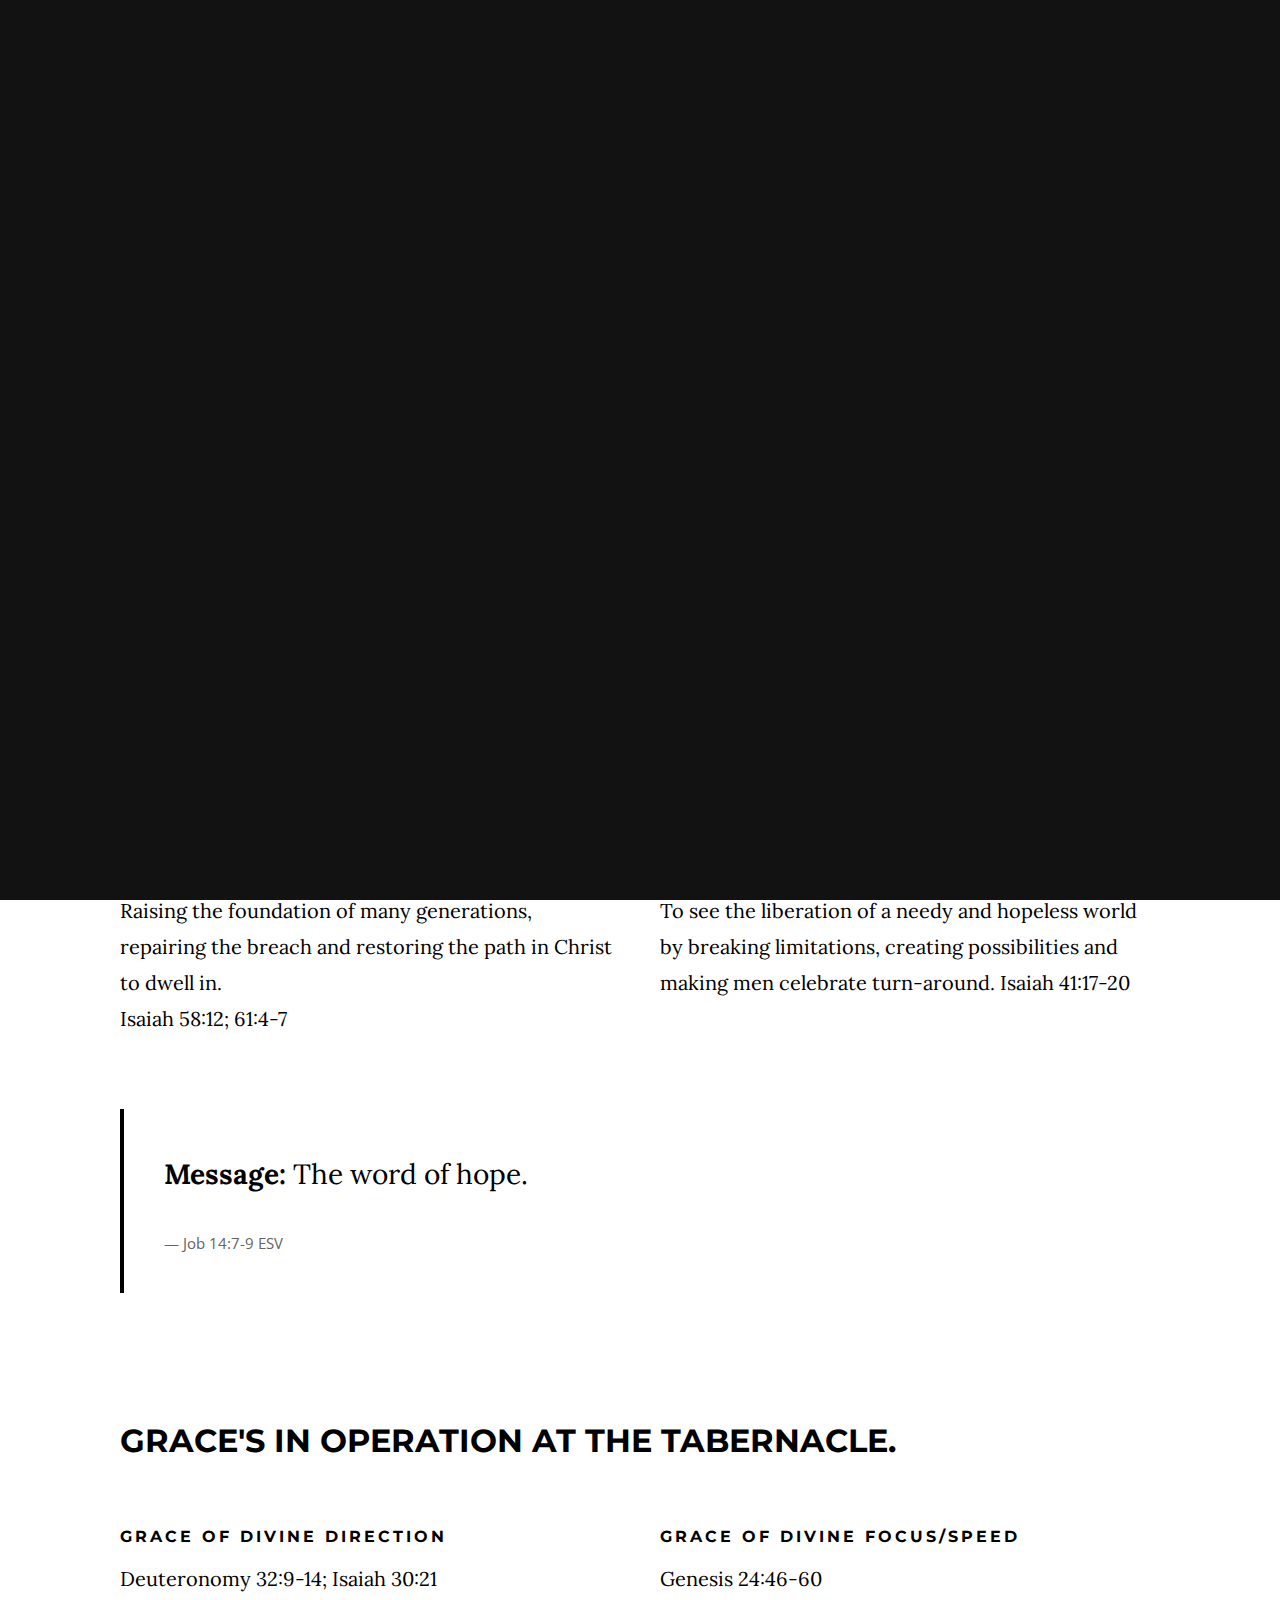
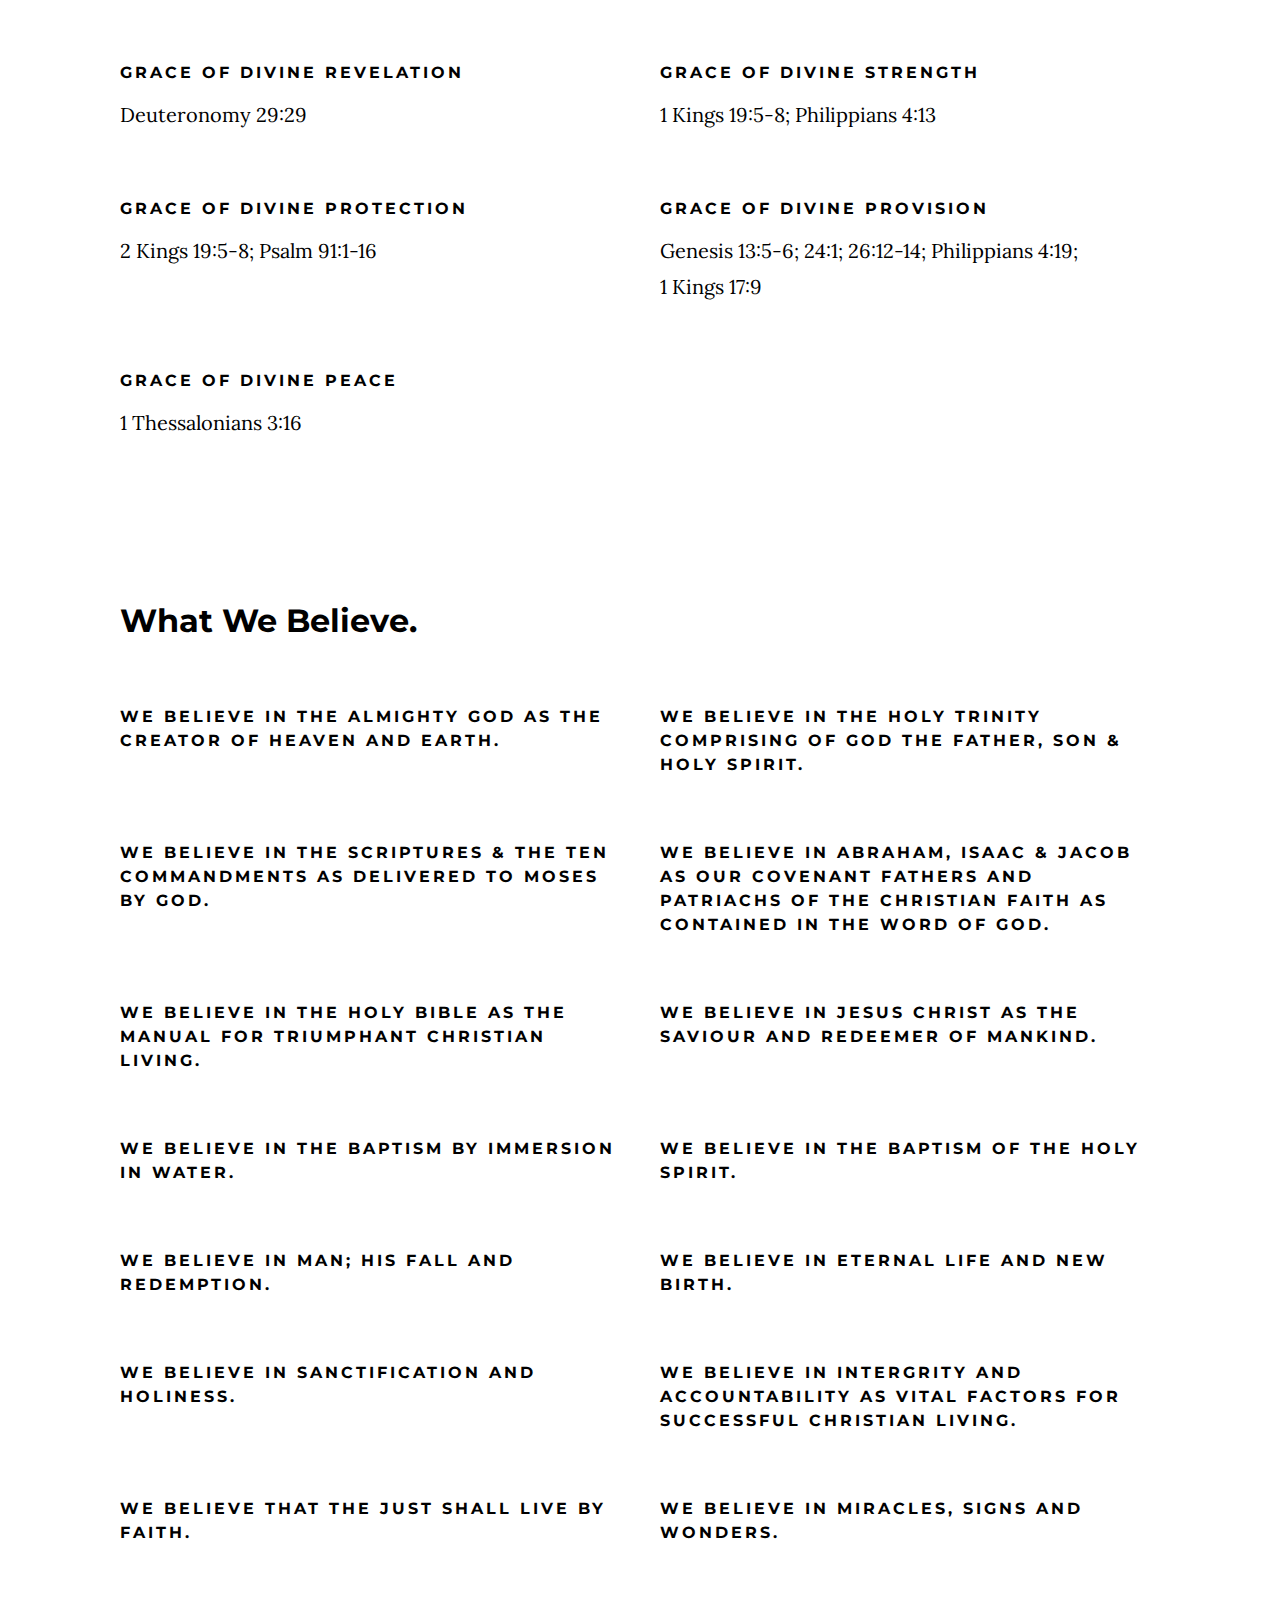
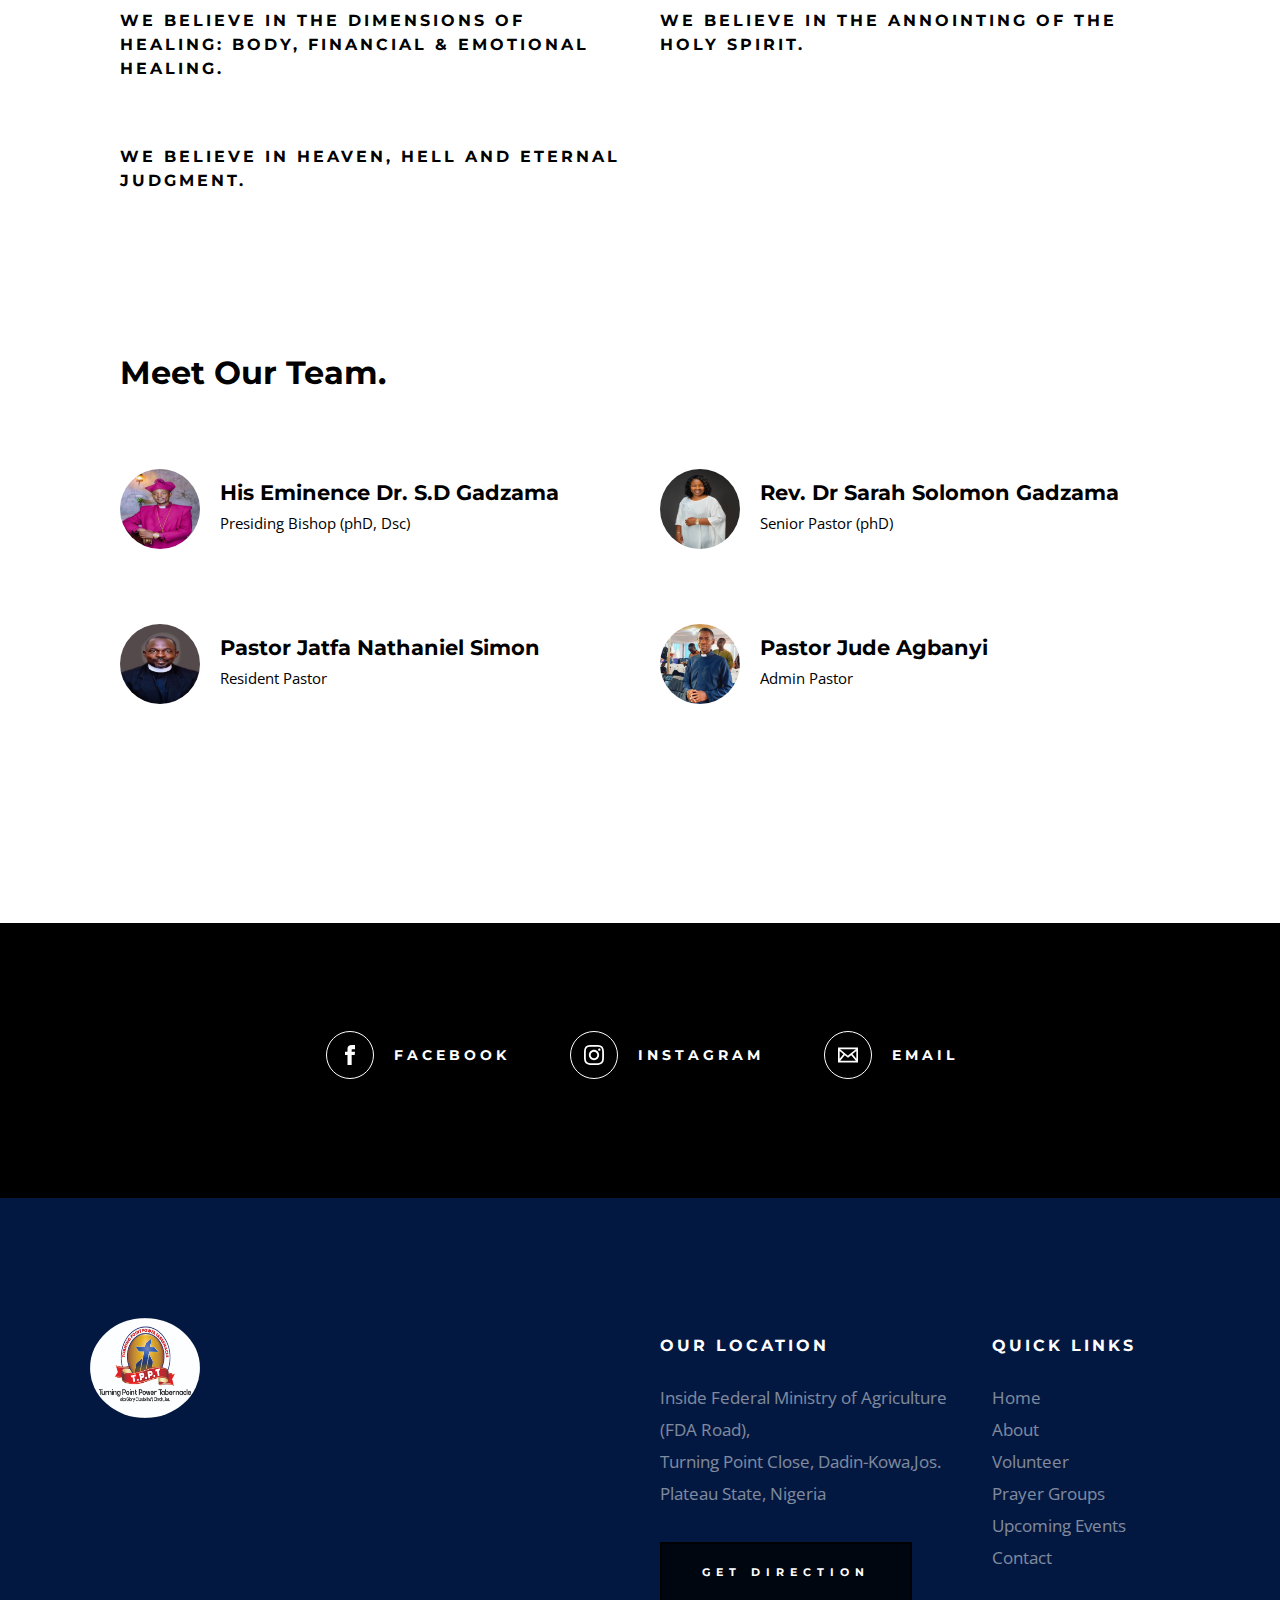
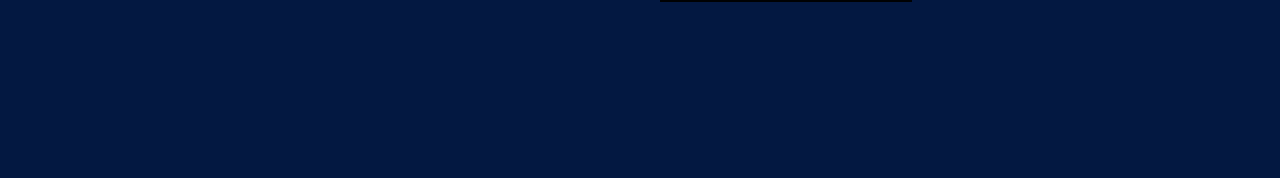
==== commit 71e3e618: "second push" ====
--- a/about.html
+++ b/about.html
@@ -5,6 +5,7 @@
     <!--- basic page needs
     ================================================== -->
     <meta charset="utf-8">
+    <link rel="shortcut icon" href="images/Church Logo.jpg" type="image/x-icon">
     <title>Tppt - About</title>
     <meta name="description" content="">
     <meta name="author" content="">
@@ -103,7 +104,7 @@
                         <p>
                         Raising the foundation of many generations, repairing 
                         the breach and restoring the path in Christ to dwell in. <br>
-                        Isaiah 58:123; 61:4-7
+                        Isaiah 58:12; 61:4-7
                         </p>
                     </div>
 
@@ -218,7 +219,7 @@
                     </div>
                     <div class="column block-list__item">
                         <h6>
-                        We believein Abraham, Isaac & Jacob as our covenant 
+                        We believe in Abraham, Isaac & Jacob as our covenant 
                         fathers and Patriachs of the Christian faith as contained
                         in the word of God.
                         </h6>
@@ -277,7 +278,7 @@
                     </div>
                     <div class="column block-list__item">
                         <h6>
-                        We believe in santifaction and holiness.
+                        We believe in sanctification and holiness.
                         </h6>
                         <p>
                         
@@ -494,7 +495,7 @@
                             <li><a href="index.html">Home</a></li>
                             <li><a href="about.html">About</a></li>
                             <li><a href="volunteer.html">Volunteer</a></li>
-                            <li><a href="connect-group.html">Connect Groups</a></li>
+                            <li><a href="connect-group.html">Prayer Groups</a></li>
                             <li><a href="events.html">Upcoming Events</a></li>
                             <li><a href="contact.html">Contact</a></li>
                         </ul>
--- a/css/main.css
+++ b/css/main.css
@@ -1720,7 +1720,7 @@
   font-weight: 700;
   text-align: center;
   color: #ffffff;
-  background-color: #3b0d11;
+  background-color: #100d3b;
   height: 4.8rem;
   width: 4.8rem;
   line-height: 4.8rem;
@@ -2523,17 +2523,17 @@
 .s-about {
   padding-top: 19.6rem;
   padding-bottom: 19.6rem;
-  background-color: #02064b;
-  color: rgba(255, 255, 255, 0.8);
+  background-color: #b80e30;
+  color: rgba(0, 0, 0, 0.8);
 }
 
 .s-about .subhead {
-  color: #f6f6f6;
+  color: #000000;
   margin-bottom: 4rem;
 }
 
-.s-about .lead {
-  color: #ffffff;
+.s-about .content {
+  color: #000000;
   margin-bottom: 4rem;
 }
 
@@ -2542,7 +2542,7 @@
   width: 100%;
   margin-right: 0;
   background-color: #000000;
-  border-color: #000000;
+  border-color: #cad5f1;
 }
 
 /* ------------------------------------------------------------------- 
